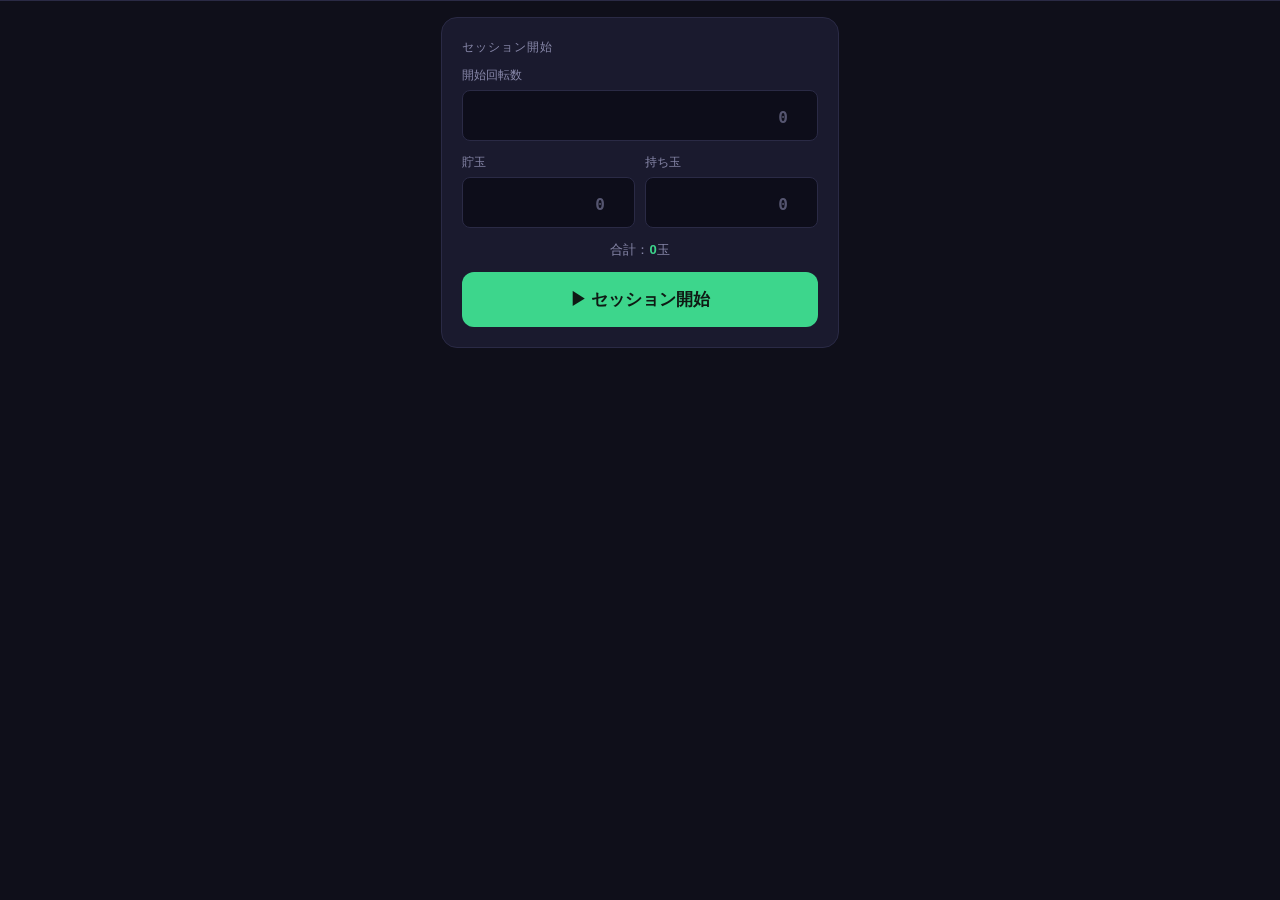
==== index.html @ 14987cd4 "Add files via upload" ====
<!DOCTYPE html>
<html lang="ja">
<head>
  <meta charset="UTF-8">
  <meta name="viewport" content="width=device-width, initial-scale=1.0, viewport-fit=cover">
  <meta name="theme-color" content="#1a1a2e">
  <meta name="apple-mobile-web-app-capable" content="yes">
  <meta name="apple-mobile-web-app-status-bar-style" content="black-translucent">
  <meta name="apple-mobile-web-app-title" content="回転率">
  <link rel="apple-touch-icon" href="icon-192.png">
  <link rel="manifest" href="./manifest.json">
  <title>パチンコ回転率チェッカー</title>
  <link rel="stylesheet" href="./style.css">
</head>
<body>

<div id="tab-bar"></div>

<div id="app">

  <!-- セッション開始前 -->
  <div id="start-form">
    <div class="card">
      <div class="section-title">セッション開始</div>
      <div class="input-group" style="margin-bottom:12px">
        <label for="start-rot">開始回転数</label>
        <input type="number" id="start-rot" inputmode="numeric" pattern="[0-9]*" placeholder="0" min="0">
      </div>
      <div class="input-row">
        <div class="input-group">
          <label for="start-chodama">貯玉</label>
          <input type="number" id="start-chodama" inputmode="numeric" pattern="[0-9]*" placeholder="0" min="0">
        </div>
        <div class="input-group">
          <label for="start-mochidama">持ち玉</label>
          <input type="number" id="start-mochidama" inputmode="numeric" pattern="[0-9]*" placeholder="0" min="0">
        </div>
      </div>
      <div style="font-size:13px;color:var(--text-secondary);text-align:center;margin-bottom:12px">
        合計：<span id="start-total" style="color:var(--accent-green);font-weight:700">0</span>玉
      </div>
      <div id="start-error" class="error-msg"></div>
      <button class="btn btn-start" id="btn-start">▶ セッション開始</button>
    </div>
  </div>

  <!-- セッション中 -->
  <div id="session-view">

    <div class="card" id="rate-display">
      <div class="rate-label">累計回転率</div>
      <div>
        <span class="rate-value no-data" id="rate-value">データなし</span>
        <span class="rate-unit" id="rate-unit"></span>
      </div>
    </div>

    <div id="hit-banner"></div>

    <div class="stats-grid">
      <div class="stat-item">
        <div class="stat-label">自分の累計回転数</div>
        <div class="stat-value" id="stat-rot">0</div>
      </div>
      <div class="stat-item">
        <div class="stat-label">現在持ち玉</div>
        <div class="stat-value" id="stat-balls">0</div>
      </div>
      <div class="stat-item">
        <div class="stat-label">現在回転数</div>
        <div class="stat-value" id="stat-cur-rot">0</div>
      </div>
      <div class="stat-item">
        <div class="stat-label">開始回転数</div>
        <div class="stat-value" id="stat-start-rot">0</div>
      </div>
      <div class="stat-item" style="grid-column: 1 / -1">
        <div class="stat-label">回転時速（回転/h）</div>
        <div class="stat-value" id="stat-speed">---</div>
      </div>
    </div>

    <!-- 当たり情報サマリー -->
    <div id="hit-summary" style="display:none" class="card">
      <div style="text-align:center;margin-bottom:8px">
        <div style="font-size:12px;color:var(--text-secondary);margin-bottom:4px">平均1R出玉</div>
        <div style="font-size:48px;font-weight:700;font-family:var(--font-mono);color:var(--accent-yellow)" id="summary-1r">---</div>
        <div style="font-size:13px;color:var(--text-secondary)">玉/R</div>
      </div>
      <button id="hit-detail-toggle" style="background:none;border:none;color:var(--text-secondary);font-size:13px;width:100%;cursor:pointer;padding:4px 0">
        詳細 ▼
      </button>
      <div id="hit-detail" style="display:none;margin-top:8px">
        <div class="modal-row"><span class="label">合計獲得出玉</span><span class="value" id="summary-gained">---</span></div>
        <div class="modal-row"><span class="label">合計獲得R数</span><span class="value" id="summary-r">---</span></div>
        <div class="modal-row"><span class="label">当たり回数</span><span class="value" id="summary-count">---</span></div>
      </div>
    </div>

    <button class="btn" id="btn-cash"
            style="background:#1e3a2a;border:1px solid var(--accent-green);color:var(--accent-green);margin-bottom:10px">
      💰 現金投資（<span id="cash-total-label">0</span>円）
    </button>

    <button class="btn" id="btn-trial"
            style="background:#2a2a45;border:1px solid var(--border);color:var(--text-secondary);margin-bottom:10px">
      📊 仮計算（累計に影響なし）
    </button>

    <button class="btn btn-hit" id="btn-hit">🎯 当たり記録</button>
    <button class="btn" id="btn-kohit"
            style="background:linear-gradient(135deg,#2f7bf7,#2fc5f7);color:#fff;margin-bottom:10px">
      ✨ 小当たり記録
    </button>
    <button class="btn btn-sm" id="btn-hit-undo" disabled
            style="background:transparent;border:1px solid var(--border);color:var(--text-secondary);margin-bottom:10px">
      ↩ 当たり記録を取り消し
    </button>

    <button class="btn btn-end" id="btn-end">セッション終了</button>

    <div id="history-section">
      <button class="btn btn-sm" id="btn-restore-deleted" style="display:none;background:transparent;border:1px solid var(--accent-green);color:var(--accent-green);margin-bottom:8px">
        ↩ 削除した履歴を元に戻す
      </button>
      <button id="history-toggle">履歴 ▼</button>
      <div id="history-list"></div>
    </div>

  </div>
</div>

<!-- 当たり記録モーダル -->
<div class="modal-overlay" id="hit-modal">
  <div class="modal-sheet">
    <div class="modal-title">🎯 当たり記録</div>
    <p style="font-size:13px;color:var(--text-secondary);margin-bottom:14px;text-align:center">
      当たった時点の数値を入力してください
    </p>
    <div class="modal-input-row">
      <label for="hit-rot-input">現在回転数</label>
      <input type="number" id="hit-rot-input" inputmode="numeric" pattern="[0-9]*" placeholder="0" min="0">
    </div>
    <div class="modal-input-row">
      <label for="hit-balls-input">現在持ち玉</label>
      <input type="number" id="hit-balls-input" inputmode="numeric" pattern="[0-9]*" placeholder="0" min="0">
    </div>
    <div id="hit-modal-error" class="error-msg"></div>
    <button class="btn btn-hit" id="hit-modal-confirm" style="margin-bottom:10px">記録する</button>
    <button class="btn btn-sm" id="hit-modal-cancel"
            style="background:transparent;border:1px solid var(--border);color:var(--text-secondary)">
      キャンセル
    </button>
  </div>
</div>

<!-- 現金投資モーダル -->
<div class="modal-overlay" id="cash-modal">
  <div class="modal-sheet">
    <div class="modal-title">💰 現金投資</div>
    <p style="font-size:13px;color:var(--text-secondary);margin-bottom:14px;text-align:center">
      500円 = 125玉
    </p>
    <div style="text-align:center;margin-bottom:16px">
      <div style="font-size:13px;color:var(--text-secondary)">合計投資額</div>
      <div style="font-size:40px;font-weight:700;font-family:var(--font-mono);color:var(--accent-green)" id="cash-amount">0円</div>
    </div>
    <div style="display:flex;gap:10px;margin-bottom:16px">
      <button class="btn" id="cash-minus" style="background:var(--accent-red);color:#fff;flex:1">− 500円</button>
      <button class="btn" id="cash-plus" style="background:var(--accent-green);color:#0f1a14;flex:1">＋ 500円</button>
    </div>
    <div class="modal-input-row">
      <label for="cash-zandama-input">端数の残り玉数（任意）</label>
      <input type="number" id="cash-zandama-input" inputmode="numeric" pattern="[0-9]*" placeholder="0" min="0">
    </div>
    <button class="btn btn-sm" id="cash-close"
            style="background:transparent;border:1px solid var(--border);color:var(--text-secondary)">
      閉じる
    </button>
  </div>
</div>

<!-- 小当たり記録モーダル -->
<div class="modal-overlay" id="kohit-modal">
  <div class="modal-sheet">
    <div class="modal-title">✨ 小当たり記録</div>
    <p style="font-size:13px;color:var(--text-secondary);margin-bottom:14px;text-align:center">
      小当たり後の現在の数値を入力してください
    </p>
    <div class="modal-input-row">
      <label for="kohit-rot-input">現在回転数</label>
      <input type="number" id="kohit-rot-input" inputmode="numeric" pattern="[0-9]*" placeholder="0" min="0">
    </div>
    <div class="modal-input-row">
      <label for="kohit-balls-input">現在持ち玉</label>
      <input type="number" id="kohit-balls-input" inputmode="numeric" pattern="[0-9]*" placeholder="0" min="0">
    </div>
    <div class="modal-input-row">
      <label for="kohit-payout-input">小当たり出玉</label>
      <input type="number" id="kohit-payout-input" inputmode="numeric" pattern="[0-9]*" value="280" min="0">
    </div>
    <div class="modal-input-row">
      <label for="kohit-r-input">獲得R数</label>
      <input type="number" id="kohit-r-input" inputmode="numeric" pattern="[0-9]*" value="2" min="0">
    </div>
    <div id="kohit-modal-error" class="error-msg"></div>
    <button class="btn" id="kohit-modal-confirm" style="background:linear-gradient(135deg,#2f7bf7,#2fc5f7);color:#fff;margin-bottom:10px">記録する</button>
    <button class="btn btn-sm" id="kohit-modal-cancel"
            style="background:transparent;border:1px solid var(--border);color:var(--text-secondary)">
      キャンセル
    </button>
  </div>
</div>

<!-- 出玉確定モーダル -->
<div class="modal-overlay" id="payout-modal">
  <div class="modal-sheet">
    <div class="modal-title">🔚 出玉確定</div>
    <!-- 区間結果表示 -->
    <div style="background:#1a1a2e;border-radius:8px;padding:12px;margin-bottom:14px">
      <div style="font-size:12px;color:var(--text-secondary);margin-bottom:8px">この区間の結果</div>
      <div class="modal-row"><span class="label">区間回転数</span><span class="value" id="payout-sec-rot">---</span></div>
      <div class="modal-row"><span class="label">使用玉</span><span class="value" id="payout-sec-used">---</span></div>
      <div class="modal-row"><span class="label">区間回転率</span><span class="value" style="color:var(--accent)" id="payout-sec-rate">---</span></div>
    </div>

    <div class="modal-input-row">
      <label for="payout-balls-input">出玉確定時の持ち玉</label>
      <input type="number" id="payout-balls-input" inputmode="numeric" pattern="[0-9]*" placeholder="0" min="0">
    </div>
    <div class="modal-input-row">
      <label for="payout-endrot-input">時短終了後の回転数（必須）</label>
      <input type="number" id="payout-endrot-input" inputmode="numeric" pattern="[0-9]*" placeholder="0" min="0">
    </div>
    <div class="modal-input-row">
      <label for="payout-r-input">獲得R数（任意）</label>
      <input type="number" id="payout-r-input" inputmode="numeric" pattern="[0-9]*" placeholder="空欄OK" min="0">
    </div>
    <div id="payout-error" class="error-msg"></div>
    <button class="btn btn-payout" id="payout-confirm" style="margin-bottom:10px">確定</button>
    <button class="btn btn-sm" id="payout-cancel"
            style="background:transparent;border:1px solid var(--accent-red);color:var(--accent-red)">
      ↩ 当たり記録を取り消す（入力をやめる）
    </button>
  </div>
</div>

<!-- 仮計算モーダル -->
<div class="modal-overlay" id="trial-modal">
  <div class="modal-sheet">
    <div class="modal-title">📊 仮計算</div>
    <p style="font-size:13px;color:var(--text-secondary);margin-bottom:14px;text-align:center">
      現在の数値を入力して確認。累計には影響しません。
    </p>
    <div class="modal-input-row">
      <label for="trial-rot">現在回転数</label>
      <input type="number" id="trial-rot" inputmode="numeric" pattern="[0-9]*" placeholder="0" min="0">
    </div>
    <div class="modal-input-row">
      <label for="trial-balls">現在持ち玉</label>
      <input type="number" id="trial-balls" inputmode="numeric" pattern="[0-9]*" placeholder="0" min="0">
    </div>
    <div id="trial-error" class="error-msg"></div>
    <button class="btn btn-primary" id="trial-calc" style="margin-bottom:10px">計算する</button>
    <div id="trial-result" style="display:none;margin-bottom:12px">
      <div class="divider"></div>
      <div class="modal-row"><span class="label">区間回転数</span><span class="value" id="trial-sec-rot">---</span></div>
      <div class="modal-row"><span class="label">区間使用玉</span><span class="value" id="trial-sec-used">---</span></div>
      <div class="modal-row" id="trial-rate-row"><span class="label">区間回転率</span><span class="value" style="color:var(--accent)" id="trial-rate">---</span></div>
      <div class="modal-row"><span class="label">累計回転率（仮）</span><span class="value" style="color:var(--accent-green)" id="trial-total-rate">---</span></div>
    </div>
    <button class="btn btn-sm" id="trial-close"
            style="background:transparent;border:1px solid var(--border);color:var(--text-secondary)">
      閉じる
    </button>
  </div>
</div>

<!-- セッション終了確認モーダル -->
<div class="modal-overlay" id="end-confirm-modal">
  <div class="modal-sheet">
    <div class="modal-title">セッションを終了しますか？</div>
    <p style="font-size:14px;color:var(--text-secondary);text-align:center;margin-bottom:20px">
      終了すると結果が表示されます。
    </p>
    <button class="btn btn-end" id="end-confirm-yes" style="margin-bottom:10px">終了して結果を見る</button>
    <button class="btn btn-sm" id="end-confirm-no"
            style="background:transparent;border:1px solid var(--border);color:var(--text-secondary)">
      キャンセル
    </button>
  </div>
</div>

<!-- セッション終了モーダル -->
<div class="modal-overlay" id="end-modal">
  <div class="modal-sheet">
    <div class="modal-title">セッション結果</div>
    <div class="modal-row"><span class="label">最終差玉</span><span class="value" id="end-diff">---</span></div>
    <div class="modal-row"><span class="label">累計回転数</span><span class="value" id="end-rot">---</span></div>
    <div class="modal-row"><span class="label">累計使用玉</span><span class="value" id="end-used">---</span></div>
    <div class="modal-row"><span class="label">累計回転率</span><span class="value" id="end-rate">---</span></div>
    <div class="modal-row"><span class="label">回転時速</span><span class="value" id="end-speed">---</span></div>
    <div class="modal-row" id="end-avg1r-row" style="display:none">
      <span class="label">平均1R出玉</span><span class="value" id="end-avg1r">---</span>
    </div>
    <div class="divider"></div>
    <div id="end-history-label" style="font-size:13px;color:var(--text-secondary);margin-bottom:8px">当たり履歴</div>
    <div id="end-history"></div>
    <div style="margin-top:20px">
      <button class="btn btn-end" id="end-confirm" style="margin-bottom:10px">OK（リセット）</button>
      <button class="btn btn-sm" id="end-cancel"
              style="background:transparent;border:1px solid var(--border);color:var(--text-secondary)">戻る</button>
    </div>
  </div>
</div>

<!-- 履歴編集モーダル -->
<div class="modal-overlay" id="edit-modal">
  <div class="modal-sheet">
    <div class="modal-title">✏️ 履歴を編集</div>
    <div class="modal-input-row">
      <label for="edit-hit-rot">当たり時の回転数</label>
      <input type="number" id="edit-hit-rot" inputmode="numeric" pattern="[0-9]*" min="0">
    </div>
    <div class="modal-input-row">
      <label for="edit-hit-balls">当たり時の持ち玉</label>
      <input type="number" id="edit-hit-balls" inputmode="numeric" pattern="[0-9]*" min="0">
    </div>
    <div class="modal-input-row">
      <label for="edit-payout-balls">出玉確定時の持ち玉</label>
      <input type="number" id="edit-payout-balls" inputmode="numeric" pattern="[0-9]*" min="0">
    </div>
    <div class="modal-input-row">
      <label for="edit-endrot">時短終了後の回転数</label>
      <input type="number" id="edit-endrot" inputmode="numeric" pattern="[0-9]*" min="0">
    </div>
    <div class="modal-input-row">
      <label for="edit-r">獲得R数（任意）</label>
      <input type="number" id="edit-r" inputmode="numeric" pattern="[0-9]*" placeholder="空欄OK" min="0">
    </div>
    <div id="edit-error" class="error-msg"></div>
    <button class="btn btn-primary" id="edit-confirm" style="margin-bottom:10px">保存する</button>
    <button class="btn btn-sm" id="edit-cancel"
            style="background:transparent;border:1px solid var(--border);color:var(--text-secondary)">キャンセル</button>
  </div>
</div>

<!-- 履歴削除確認モーダル -->
<div class="modal-overlay" id="del-modal">
  <div class="modal-sheet">
    <div class="modal-title">履歴を削除しますか？</div>
    <p style="font-size:14px;color:var(--text-secondary);text-align:center;margin-bottom:20px" id="del-modal-desc"></p>
    <button class="btn btn-end" id="del-confirm" style="margin-bottom:10px">削除する</button>
    <button class="btn btn-sm" id="del-cancel"
            style="background:transparent;border:1px solid var(--border);color:var(--text-secondary)">キャンセル</button>
  </div>
</div>

<script src="./app.js"></script>
</body>
</html>
---- style.css ----
/* ===== リセット & ベース ===== */
*, *::before, *::after {
  box-sizing: border-box;
  margin: 0;
  padding: 0;
  -webkit-tap-highlight-color: transparent;
}

:root {
  --bg-primary:    #0f0f1a;
  --bg-card:       #1a1a2e;
  --bg-input:      #0d0d1a;
  --bg-tab:        #12122a;
  --bg-tab-active: #1a1a2e;
  --accent:        #4f8ef7;
  --accent-green:  #3dd68c;
  --accent-red:    #f7604f;
  --accent-yellow: #f7c04f;
  --text-primary:  #f0f0f5;
  --text-secondary:#8888aa;
  --text-muted:    #555570;
  --border:        #2a2a45;
  --radius-sm:     8px;
  --radius-md:     12px;
  --radius-lg:     16px;
  --font-mono:     'SF Mono', 'Menlo', monospace;
}

html, body {
  height: 100%;
  width: 100%;
  overflow-x: hidden;
}

body {
  background-color: var(--bg-primary);
  color: var(--text-primary);
  font-family: -apple-system, BlinkMacSystemFont, 'Helvetica Neue', sans-serif;
  font-size: 16px;
  line-height: 1.5;
  /* iPhoneのSafari下部バー対応 */
  padding-bottom: calc(env(safe-area-inset-bottom) + 16px);
}

/* ===== タブバー ===== */
#tab-bar {
  display: flex;
  background: var(--bg-tab);
  border-bottom: 1px solid var(--border);
  position: sticky;
  top: 0;
  z-index: 100;
  overflow-x: auto;
  -webkit-overflow-scrolling: touch;
  scrollbar-width: none;
  padding-top: env(safe-area-inset-top);
}
#tab-bar::-webkit-scrollbar { display: none; }

.tab-btn {
  flex: 1;
  min-width: 80px;
  padding: 12px 8px;
  background: none;
  border: none;
  color: var(--text-secondary);
  font-size: 14px;
  font-weight: 600;
  cursor: pointer;
  border-bottom: 2px solid transparent;
  transition: color 0.2s, border-color 0.2s;
  white-space: nowrap;
}
.tab-btn.active {
  color: var(--accent);
  border-bottom-color: var(--accent);
  background: var(--bg-tab-active);
}

/* ===== メインコンテナ ===== */
#app {
  max-width: 430px;
  margin: 0 auto;
  padding: 16px 16px 8px;
}

/* ===== カード ===== */
.card {
  background: var(--bg-card);
  border: 1px solid var(--border);
  border-radius: var(--radius-lg);
  padding: 20px;
  margin-bottom: 12px;
}

/* ===== 回転率表示（最重要） ===== */
#rate-display {
  text-align: center;
  padding: 24px 20px;
}
.rate-label {
  font-size: 13px;
  color: var(--text-secondary);
  letter-spacing: 0.05em;
  margin-bottom: 4px;
}
.rate-value {
  font-size: 72px;
  font-weight: 700;
  font-family: var(--font-mono);
  color: var(--accent);
  line-height: 1;
  letter-spacing: -2px;
}
.rate-value.no-data {
  font-size: 40px;
  color: var(--text-muted);
}
.rate-unit {
  font-size: 20px;
  color: var(--text-secondary);
  margin-left: 4px;
}

/* ===== 統計グリッド ===== */
.stats-grid {
  display: grid;
  grid-template-columns: 1fr 1fr;
  gap: 10px;
  margin-bottom: 12px;
}
.stat-item {
  background: var(--bg-card);
  border: 1px solid var(--border);
  border-radius: var(--radius-md);
  padding: 14px 16px;
  text-align: center;
}
.stat-label {
  font-size: 11px;
  color: var(--text-secondary);
  margin-bottom: 4px;
  letter-spacing: 0.03em;
}
.stat-value {
  font-size: 28px;
  font-weight: 700;
  font-family: var(--font-mono);
  color: var(--text-primary);
  line-height: 1;
}
.stat-value.highlight { color: var(--accent-green); }

/* 当たり中バナー */
#hit-banner {
  background: linear-gradient(135deg, #7b2ff7, #f72f7b);
  border-radius: var(--radius-md);
  padding: 12px 16px;
  text-align: center;
  font-size: 15px;
  font-weight: 700;
  margin-bottom: 12px;
  display: none;
}
#hit-banner.visible { display: block; }

/* ===== 入力セクション ===== */
.section-title {
  font-size: 12px;
  color: var(--text-secondary);
  text-transform: uppercase;
  letter-spacing: 0.08em;
  margin-bottom: 10px;
}

.input-row {
  display: grid;
  grid-template-columns: 1fr 1fr;
  gap: 10px;
  margin-bottom: 12px;
}
.input-group {
  display: flex;
  flex-direction: column;
  gap: 6px;
}
.input-group label {
  font-size: 12px;
  color: var(--text-secondary);
}
.input-group input {
  background: var(--bg-input);
  border: 1px solid var(--border);
  border-radius: var(--radius-sm);
  color: var(--text-primary);
  font-size: 22px;
  font-family: var(--font-mono);
  font-weight: 600;
  padding: 12px 14px;
  width: 100%;
  text-align: right;
  outline: none;
  -webkit-appearance: none;
  appearance: none;
}
.input-group input:focus {
  border-color: var(--accent);
}
.input-group input::placeholder {
  color: var(--text-muted);
  font-size: 16px;
}

/* ===== ボタン ===== */
.btn {
  display: block;
  width: 100%;
  padding: 16px;
  border: none;
  border-radius: var(--radius-md);
  font-size: 17px;
  font-weight: 700;
  cursor: pointer;
  transition: opacity 0.15s, transform 0.1s;
  min-height: 54px;
  -webkit-appearance: none;
}
.btn:active { transform: scale(0.97); opacity: 0.85; }
.btn:disabled {
  opacity: 0.3;
  cursor: not-allowed;
  transform: none;
}

.btn-primary {
  background: var(--accent);
  color: #fff;
  margin-bottom: 10px;
}
.btn-start {
  background: var(--accent-green);
  color: #0f1a14;
  margin-bottom: 0;
}
.btn-hit {
  background: linear-gradient(135deg, #7b2ff7, #f72f7b);
  color: #fff;
  margin-bottom: 10px;
}
.btn-payout {
  background: var(--accent-yellow);
  color: #1a1500;
  margin-bottom: 10px;
}
.btn-end {
  background: transparent;
  color: var(--accent-red);
  border: 1px solid var(--accent-red);
  margin-bottom: 10px;
}
.btn-sm {
  font-size: 14px;
  padding: 12px;
  min-height: 44px;
}

/* ===== エラーメッセージ ===== */
.error-msg {
  color: var(--accent-red);
  font-size: 13px;
  padding: 8px 12px;
  background: rgba(247, 96, 79, 0.1);
  border-radius: var(--radius-sm);
  margin-bottom: 10px;
  display: none;
}
.error-msg.visible { display: block; }

/* ===== 履歴 ===== */
#history-section { margin-bottom: 12px; }

#history-toggle {
  background: none;
  border: 1px solid var(--border);
  border-radius: var(--radius-sm);
  color: var(--text-secondary);
  font-size: 14px;
  font-weight: 600;
  padding: 10px 16px;
  width: 100%;
  cursor: pointer;
  text-align: left;
  min-height: 44px;
}

#history-list {
  display: none;
  margin-top: 8px;
  background: var(--bg-card);
  border: 1px solid var(--border);
  border-radius: var(--radius-md);
  overflow: hidden;
}
#history-list.open { display: block; }

.history-item {
  padding: 12px 16px;
  border-bottom: 1px solid var(--border);
  font-size: 14px;
  font-family: var(--font-mono);
}
.history-item:last-child { border-bottom: none; }
.history-item .h-rot { color: var(--text-secondary); font-size: 12px; }
.history-item .h-balls { color: var(--accent-green); font-weight: 700; }
.history-item .h-1r { color: var(--accent-yellow); font-size: 12px; }

/* ===== セッション開始フォーム ===== */
#start-form { display: block; }
#session-view { display: none; }

/* ===== モーダル（セッション終了・出玉確定） ===== */
.modal-overlay {
  position: fixed;
  inset: 0;
  background: rgba(0,0,0,0.8);
  z-index: 200;
  display: none;
  align-items: flex-end;
  justify-content: center;
}
.modal-overlay.open {
  display: flex;
}
.modal-sheet {
  background: var(--bg-card);
  border-radius: var(--radius-lg) var(--radius-lg) 0 0;
  padding: 24px 20px calc(env(safe-area-inset-bottom) + 24px);
  width: 100%;
  max-width: 430px;
  max-height: 90vh;
  overflow-y: auto;
}
.modal-title {
  font-size: 18px;
  font-weight: 700;
  margin-bottom: 16px;
  text-align: center;
}
.modal-row {
  display: flex;
  justify-content: space-between;
  align-items: center;
  padding: 8px 0;
  border-bottom: 1px solid var(--border);
  font-size: 15px;
}
.modal-row:last-of-type { border-bottom: none; }
.modal-row .label { color: var(--text-secondary); }
.modal-row .value { font-family: var(--font-mono); font-weight: 700; font-size: 18px; }
.modal-row .value.green { color: var(--accent-green); }
.modal-row .value.red { color: var(--accent-red); }

.modal-input-row {
  margin: 12px 0;
}
.modal-input-row label {
  font-size: 15px;
  font-weight: 600;
  color: #e8e8f5;
  display: block;
  margin-bottom: 8px;
}
.modal-input-row input {
  background: var(--bg-input);
  border: 1px solid var(--border);
  border-radius: var(--radius-sm);
  color: var(--text-primary);
  font-size: 22px;
  font-family: var(--font-mono);
  font-weight: 600;
  padding: 12px 14px;
  width: 100%;
  text-align: right;
  outline: none;
  -webkit-appearance: none;
}
.modal-input-row input:focus { border-color: var(--accent); }

.modal-history-item {
  padding: 8px 0;
  border-bottom: 1px solid var(--border);
  font-size: 14px;
  font-family: var(--font-mono);
}
.modal-history-item:last-child { border-bottom: none; }

.divider {
  height: 1px;
  background: var(--border);
  margin: 16px 0;
}
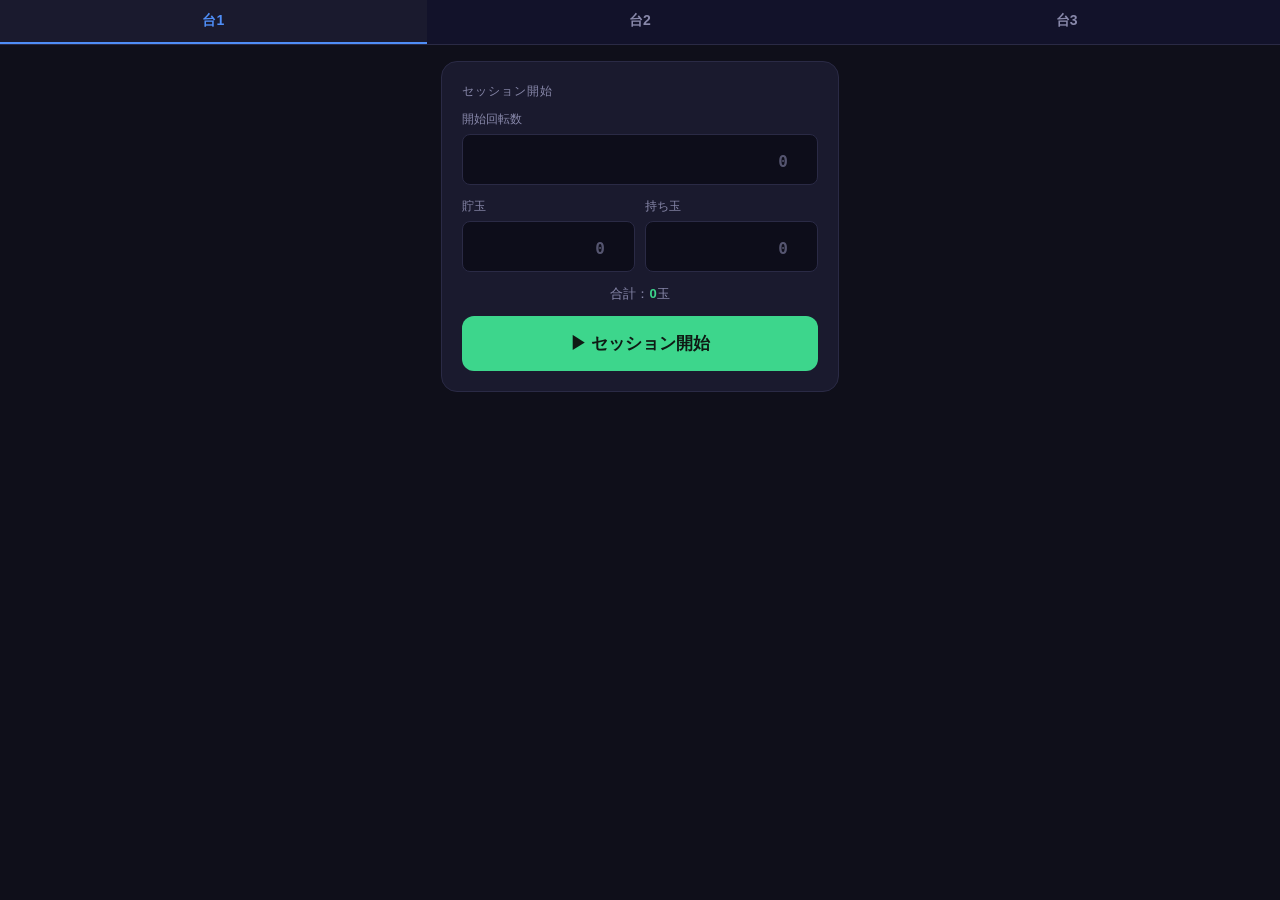
==== commit 2922a5ab: "Add files via upload" ====
--- a/index.html
+++ b/index.html
@@ -141,9 +141,18 @@
       <label for="hit-rot-input">現在回転数</label>
       <input type="number" id="hit-rot-input" inputmode="numeric" pattern="[0-9]*" placeholder="0" min="0">
     </div>
-    <div class="modal-input-row">
-      <label for="hit-balls-input">現在持ち玉</label>
-      <input type="number" id="hit-balls-input" inputmode="numeric" pattern="[0-9]*" placeholder="0" min="0">
+    <div class="input-row" style="margin-bottom:4px">
+      <div class="input-group">
+        <label for="hit-cho-input" style="font-size:15px;font-weight:600;color:#e8e8f5;display:block;margin-bottom:8px">貯玉</label>
+        <input type="number" id="hit-cho-input" inputmode="numeric" pattern="[0-9]*" placeholder="0" min="0">
+      </div>
+      <div class="input-group">
+        <label for="hit-mochi-input" style="font-size:15px;font-weight:600;color:#e8e8f5;display:block;margin-bottom:8px">持ち玉</label>
+        <input type="number" id="hit-mochi-input" inputmode="numeric" pattern="[0-9]*" placeholder="0" min="0">
+      </div>
+    </div>
+    <div style="font-size:13px;color:var(--text-secondary);text-align:center;margin-bottom:12px">
+      合計：<span id="hit-total" style="color:var(--accent-green);font-weight:700">0</span>玉
     </div>
     <div id="hit-modal-error" class="error-msg"></div>
     <button class="btn btn-hit" id="hit-modal-confirm" style="margin-bottom:10px">記録する</button>
@@ -191,9 +200,18 @@
       <label for="kohit-rot-input">現在回転数</label>
       <input type="number" id="kohit-rot-input" inputmode="numeric" pattern="[0-9]*" placeholder="0" min="0">
     </div>
-    <div class="modal-input-row">
-      <label for="kohit-balls-input">現在持ち玉</label>
-      <input type="number" id="kohit-balls-input" inputmode="numeric" pattern="[0-9]*" placeholder="0" min="0">
+    <div class="input-row" style="margin-bottom:4px">
+      <div class="input-group">
+        <label for="kohit-cho-input" style="font-size:14px;font-weight:600;color:#e8e8f5;display:block;margin-bottom:8px">貯玉</label>
+        <input type="number" id="kohit-cho-input" inputmode="numeric" pattern="[0-9]*" placeholder="0" min="0">
+      </div>
+      <div class="input-group">
+        <label for="kohit-mochi-input" style="font-size:14px;font-weight:600;color:#e8e8f5;display:block;margin-bottom:8px">持ち玉</label>
+        <input type="number" id="kohit-mochi-input" inputmode="numeric" pattern="[0-9]*" placeholder="0" min="0">
+      </div>
+    </div>
+    <div style="font-size:13px;color:var(--text-secondary);text-align:center;margin-bottom:12px">
+      合計：<span id="kohit-total" style="color:var(--accent-green);font-weight:700">0</span>玉
     </div>
     <div class="modal-input-row">
       <label for="kohit-payout-input">小当たり出玉</label>
@@ -224,9 +242,19 @@
       <div class="modal-row"><span class="label">区間回転率</span><span class="value" style="color:var(--accent)" id="payout-sec-rate">---</span></div>
     </div>
 
-    <div class="modal-input-row">
-      <label for="payout-balls-input">出玉確定時の持ち玉</label>
-      <input type="number" id="payout-balls-input" inputmode="numeric" pattern="[0-9]*" placeholder="0" min="0">
+    <div style="font-size:15px;font-weight:600;color:#e8e8f5;margin-bottom:8px">出玉確定時の玉数</div>
+    <div class="input-row" style="margin-bottom:4px">
+      <div class="input-group">
+        <label for="payout-cho-input" style="font-size:14px;font-weight:600;color:#e8e8f5;display:block;margin-bottom:8px">貯玉</label>
+        <input type="number" id="payout-cho-input" inputmode="numeric" pattern="[0-9]*" placeholder="0" min="0">
+      </div>
+      <div class="input-group">
+        <label for="payout-mochi-input" style="font-size:14px;font-weight:600;color:#e8e8f5;display:block;margin-bottom:8px">持ち玉</label>
+        <input type="number" id="payout-mochi-input" inputmode="numeric" pattern="[0-9]*" placeholder="0" min="0">
+      </div>
+    </div>
+    <div style="font-size:13px;color:var(--text-secondary);text-align:center;margin-bottom:12px">
+      合計：<span id="payout-total" style="color:var(--accent-green);font-weight:700">0</span>玉
     </div>
     <div class="modal-input-row">
       <label for="payout-endrot-input">時短終了後の回転数（必須）</label>
@@ -256,9 +284,18 @@
       <label for="trial-rot">現在回転数</label>
       <input type="number" id="trial-rot" inputmode="numeric" pattern="[0-9]*" placeholder="0" min="0">
     </div>
-    <div class="modal-input-row">
-      <label for="trial-balls">現在持ち玉</label>
-      <input type="number" id="trial-balls" inputmode="numeric" pattern="[0-9]*" placeholder="0" min="0">
+    <div class="input-row" style="margin-bottom:4px">
+      <div class="input-group">
+        <label for="trial-cho" style="font-size:14px;font-weight:600;color:#e8e8f5;display:block;margin-bottom:8px">貯玉</label>
+        <input type="number" id="trial-cho" inputmode="numeric" pattern="[0-9]*" placeholder="0" min="0">
+      </div>
+      <div class="input-group">
+        <label for="trial-mochi" style="font-size:14px;font-weight:600;color:#e8e8f5;display:block;margin-bottom:8px">持ち玉</label>
+        <input type="number" id="trial-mochi" inputmode="numeric" pattern="[0-9]*" placeholder="0" min="0">
+      </div>
+    </div>
+    <div style="font-size:13px;color:var(--text-secondary);text-align:center;margin-bottom:12px">
+      合計：<span id="trial-total" style="color:var(--accent-green);font-weight:700">0</span>玉
     </div>
     <div id="trial-error" class="error-msg"></div>
     <button class="btn btn-primary" id="trial-calc" style="margin-bottom:10px">計算する</button>
@@ -279,10 +316,23 @@
 <!-- セッション終了確認モーダル -->
 <div class="modal-overlay" id="end-confirm-modal">
   <div class="modal-sheet">
-    <div class="modal-title">セッションを終了しますか？</div>
-    <p style="font-size:14px;color:var(--text-secondary);text-align:center;margin-bottom:20px">
-      終了すると結果が表示されます。
+    <div class="modal-title">セッション終了</div>
+    <p style="font-size:13px;color:var(--text-secondary);text-align:center;margin-bottom:14px">
+      終了時の玉数を入力（空欄なら現在の持ち玉を使用）
     </p>
+    <div class="input-row" style="margin-bottom:4px">
+      <div class="input-group">
+        <label for="end-cho-input" style="font-size:14px;font-weight:600;color:#e8e8f5;display:block;margin-bottom:8px">貯玉</label>
+        <input type="number" id="end-cho-input" inputmode="numeric" pattern="[0-9]*" placeholder="0" min="0">
+      </div>
+      <div class="input-group">
+        <label for="end-mochi-input" style="font-size:14px;font-weight:600;color:#e8e8f5;display:block;margin-bottom:8px">持ち玉</label>
+        <input type="number" id="end-mochi-input" inputmode="numeric" pattern="[0-9]*" placeholder="0" min="0">
+      </div>
+    </div>
+    <div style="font-size:13px;color:var(--text-secondary);text-align:center;margin-bottom:16px">
+      合計：<span id="end-total" style="color:var(--accent-green);font-weight:700">0</span>玉
+    </div>
     <button class="btn btn-end" id="end-confirm-yes" style="margin-bottom:10px">終了して結果を見る</button>
     <button class="btn btn-sm" id="end-confirm-no"
             style="background:transparent;border:1px solid var(--border);color:var(--text-secondary)">
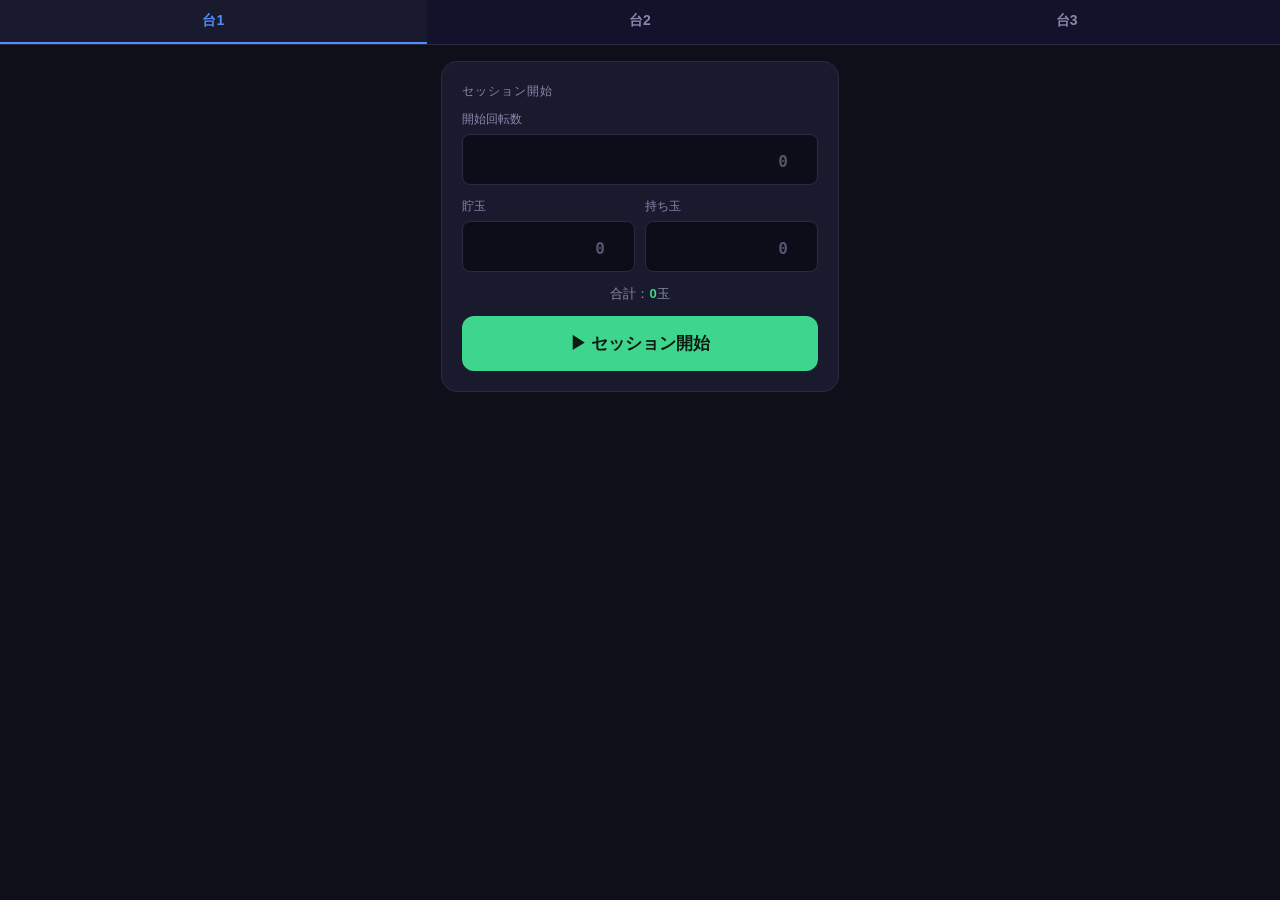
==== commit 4d7fa987: "Add files via upload" ====
--- a/index.html
+++ b/index.html
@@ -70,11 +70,15 @@
         <div class="stat-label">現在回転数</div>
         <div class="stat-value" id="stat-cur-rot">0</div>
       </div>
+      <div class="stat-item" id="start-edit-tap" style="cursor:pointer">
+        <div class="stat-label">開始回転数 ✎</div>
+        <div class="stat-value" id="stat-start-rot">0</div>
+      </div>
       <div class="stat-item">
-        <div class="stat-label">開始回転数</div>
-        <div class="stat-value" id="stat-start-rot">0</div>
-      </div>
-      <div class="stat-item" style="grid-column: 1 / -1">
+        <div class="stat-label">現在差玉</div>
+        <div class="stat-value" id="stat-diff">0</div>
+      </div>
+      <div class="stat-item">
         <div class="stat-label">回転時速（回転/h）</div>
         <div class="stat-value" id="stat-speed">---</div>
       </div>
@@ -119,6 +123,24 @@
 
     <button class="btn btn-end" id="btn-end">セッション終了</button>
 
+    <div class="card" id="saved-card">
+      <div class="section-title">台の記録</div>
+      <div class="input-row">
+        <div class="input-group">
+          <label for="sv-no">台番号</label>
+          <input type="number" id="sv-no" inputmode="numeric" pattern="[0-9]*" placeholder="1108" min="0">
+        </div>
+        <div class="input-group">
+          <label for="sv-memo">メモ（任意）</label>
+          <input type="text" id="sv-memo" placeholder="釘・機種など">
+        </div>
+      </div>
+      <button class="btn btn-primary" id="btn-save-machine" style="margin-bottom:10px">💾 この台を保存</button>
+      <div id="sv-msg" style="display:none;font-size:13px;color:var(--accent-green);text-align:center;margin-bottom:10px"></div>
+      <button id="saved-toggle" style="width:100%;background:none;border:none;border-top:1px solid var(--border);color:var(--text-secondary);font-size:13px;padding:10px 0;cursor:pointer">保存した台 ▼（0件）</button>
+      <div id="saved-list" style="display:none"></div>
+    </div>
+
     <div id="history-section">
       <button class="btn btn-sm" id="btn-restore-deleted" style="display:none;background:transparent;border:1px solid var(--accent-green);color:var(--accent-green);margin-bottom:8px">
         ↩ 削除した履歴を元に戻す
@@ -143,7 +165,7 @@
     </div>
     <div class="input-row" style="margin-bottom:4px">
       <div class="input-group">
-        <label for="hit-cho-input" style="font-size:15px;font-weight:600;color:#e8e8f5;display:block;margin-bottom:8px">貯玉</label>
+        <div style="display:flex;align-items:center;justify-content:space-between;margin-bottom:8px"><label for="hit-cho-input" style="font-size:15px;font-weight:600;color:#e8e8f5">貯玉</label><button type="button" class="cho-clear-btn" data-target="hit-cho-input" style="background:none;border:none;color:var(--accent-red);font-size:18px;cursor:pointer;padding:0 4px;line-height:1">✕</button></div>
         <input type="number" id="hit-cho-input" inputmode="numeric" pattern="[0-9]*" placeholder="0" min="0">
       </div>
       <div class="input-group">
@@ -202,7 +224,7 @@
     </div>
     <div class="input-row" style="margin-bottom:4px">
       <div class="input-group">
-        <label for="kohit-cho-input" style="font-size:14px;font-weight:600;color:#e8e8f5;display:block;margin-bottom:8px">貯玉</label>
+        <div style="display:flex;align-items:center;justify-content:space-between;margin-bottom:8px"><label for="kohit-cho-input" style="font-size:14px;font-weight:600;color:#e8e8f5">貯玉</label><button type="button" class="cho-clear-btn" data-target="kohit-cho-input" style="background:none;border:none;color:var(--accent-red);font-size:18px;cursor:pointer;padding:0 4px;line-height:1">✕</button></div>
         <input type="number" id="kohit-cho-input" inputmode="numeric" pattern="[0-9]*" placeholder="0" min="0">
       </div>
       <div class="input-group">
@@ -213,13 +235,22 @@
     <div style="font-size:13px;color:var(--text-secondary);text-align:center;margin-bottom:12px">
       合計：<span id="kohit-total" style="color:var(--accent-green);font-weight:700">0</span>玉
     </div>
-    <div class="modal-input-row">
-      <label for="kohit-payout-input">小当たり出玉</label>
-      <input type="number" id="kohit-payout-input" inputmode="numeric" pattern="[0-9]*" value="280" min="0">
-    </div>
-    <div class="modal-input-row">
-      <label for="kohit-r-input">獲得R数</label>
-      <input type="number" id="kohit-r-input" inputmode="numeric" pattern="[0-9]*" value="2" min="0">
+    <button type="button" id="kohit-detail-toggle" style="background:none;border:none;color:var(--text-secondary);font-size:13px;width:100%;cursor:pointer;padding:6px 0;margin-bottom:8px;text-align:center">
+      詳細設定（出玉280・R数2）▼
+    </button>
+    <div id="kohit-detail-fields" style="display:none">
+      <div class="modal-input-row">
+        <label for="kohit-payout-input">小当たり出玉</label>
+        <input type="number" id="kohit-payout-input" inputmode="numeric" pattern="[0-9]*" value="280" min="0">
+      </div>
+      <div class="modal-input-row">
+        <label for="kohit-r-input">獲得R数</label>
+        <input type="number" id="kohit-r-input" inputmode="numeric" pattern="[0-9]*" value="2" min="0">
+      </div>
+    </div>
+    <div class="modal-input-row">
+      <label for="kohit-endrot-input">保留消化後の回転数（任意）</label>
+      <input type="number" id="kohit-endrot-input" inputmode="numeric" pattern="[0-9]*" placeholder="空欄なら現在回転数" min="0">
     </div>
     <div id="kohit-modal-error" class="error-msg"></div>
     <button class="btn" id="kohit-modal-confirm" style="background:linear-gradient(135deg,#2f7bf7,#2fc5f7);color:#fff;margin-bottom:10px">記録する</button>
@@ -240,12 +271,13 @@
       <div class="modal-row"><span class="label">区間回転数</span><span class="value" id="payout-sec-rot">---</span></div>
       <div class="modal-row"><span class="label">使用玉</span><span class="value" id="payout-sec-used">---</span></div>
       <div class="modal-row"><span class="label">区間回転率</span><span class="value" style="color:var(--accent)" id="payout-sec-rate">---</span></div>
+      <div class="modal-row"><span class="label">確定後の差玉</span><span class="value" id="payout-diff">---</span></div>
     </div>
 
     <div style="font-size:15px;font-weight:600;color:#e8e8f5;margin-bottom:8px">出玉確定時の玉数</div>
     <div class="input-row" style="margin-bottom:4px">
       <div class="input-group">
-        <label for="payout-cho-input" style="font-size:14px;font-weight:600;color:#e8e8f5;display:block;margin-bottom:8px">貯玉</label>
+        <div style="display:flex;align-items:center;justify-content:space-between;margin-bottom:8px"><label for="payout-cho-input" style="font-size:14px;font-weight:600;color:#e8e8f5">貯玉</label><button type="button" class="cho-clear-btn" data-target="payout-cho-input" style="background:none;border:none;color:var(--accent-red);font-size:18px;cursor:pointer;padding:0 4px;line-height:1">✕</button></div>
         <input type="number" id="payout-cho-input" inputmode="numeric" pattern="[0-9]*" placeholder="0" min="0">
       </div>
       <div class="input-group">
@@ -286,7 +318,7 @@
     </div>
     <div class="input-row" style="margin-bottom:4px">
       <div class="input-group">
-        <label for="trial-cho" style="font-size:14px;font-weight:600;color:#e8e8f5;display:block;margin-bottom:8px">貯玉</label>
+        <div style="display:flex;align-items:center;justify-content:space-between;margin-bottom:8px"><label for="trial-cho" style="font-size:14px;font-weight:600;color:#e8e8f5">貯玉</label><button type="button" class="cho-clear-btn" data-target="trial-cho" style="background:none;border:none;color:var(--accent-red);font-size:18px;cursor:pointer;padding:0 4px;line-height:1">✕</button></div>
         <input type="number" id="trial-cho" inputmode="numeric" pattern="[0-9]*" placeholder="0" min="0">
       </div>
       <div class="input-group">
@@ -305,6 +337,7 @@
       <div class="modal-row"><span class="label">区間使用玉</span><span class="value" id="trial-sec-used">---</span></div>
       <div class="modal-row" id="trial-rate-row"><span class="label">区間回転率</span><span class="value" style="color:var(--accent)" id="trial-rate">---</span></div>
       <div class="modal-row"><span class="label">累計回転率（仮）</span><span class="value" style="color:var(--accent-green)" id="trial-total-rate">---</span></div>
+      <div class="modal-row"><span class="label">現在の差玉</span><span class="value" id="trial-diff">---</span></div>
     </div>
     <button class="btn btn-sm" id="trial-close"
             style="background:transparent;border:1px solid var(--border);color:var(--text-secondary)">
@@ -318,11 +351,18 @@
   <div class="modal-sheet">
     <div class="modal-title">セッション終了</div>
     <p style="font-size:13px;color:var(--text-secondary);text-align:center;margin-bottom:14px">
-      終了時の玉数を入力（空欄なら現在の持ち玉を使用）
-    </p>
-    <div class="input-row" style="margin-bottom:4px">
-      <div class="input-group">
-        <label for="end-cho-input" style="font-size:14px;font-weight:600;color:#e8e8f5;display:block;margin-bottom:8px">貯玉</label>
+      終了時の数値を入力（玉数が空欄なら現在の持ち玉を使用）
+    </p>
+    <div class="modal-input-row">
+      <label for="end-rot-input" style="font-size:14px;font-weight:600;color:#e8e8f5;display:block;margin-bottom:8px">最終回転数（任意）</label>
+      <input type="number" id="end-rot-input" inputmode="numeric" pattern="[0-9]*" placeholder="空欄なら現在回転数" min="0">
+    </div>
+    <div class="input-row" style="margin-bottom:4px">
+      <div class="input-group">
+        <div style="display:flex;align-items:center;justify-content:space-between;margin-bottom:8px">
+          <label for="end-cho-input" style="font-size:14px;font-weight:600;color:#e8e8f5">貯玉</label>
+          <button type="button" class="cho-clear-btn" data-target="end-cho-input" style="background:none;border:none;color:var(--accent-red);font-size:18px;cursor:pointer;padding:0 4px;line-height:1">✕</button>
+        </div>
         <input type="number" id="end-cho-input" inputmode="numeric" pattern="[0-9]*" placeholder="0" min="0">
       </div>
       <div class="input-group">
@@ -364,6 +404,40 @@
   </div>
 </div>
 
+<!-- 開始値の修正モーダル -->
+<div class="modal-overlay" id="startedit-modal">
+  <div class="modal-sheet">
+    <div class="modal-title">⚙️ 開始時の数値を修正</div>
+    <p style="font-size:13px;color:var(--text-secondary);margin-bottom:14px;text-align:center">
+      修正すると累計と回転率を計算し直します
+    </p>
+    <div class="modal-input-row">
+      <label for="se-rot">開始回転数</label>
+      <input type="number" id="se-rot" inputmode="numeric" pattern="[0-9]*" min="0">
+    </div>
+    <div class="input-row" style="margin-bottom:4px">
+      <div class="input-group">
+        <div style="display:flex;align-items:center;justify-content:space-between;margin-bottom:8px">
+          <label for="se-cho" style="font-size:14px;font-weight:600;color:#e8e8f5">貯玉</label>
+          <button type="button" class="cho-clear-btn" data-target="se-cho" style="background:none;border:none;color:var(--accent-red);font-size:18px;cursor:pointer;padding:0 4px;line-height:1">✕</button>
+        </div>
+        <input type="number" id="se-cho" inputmode="numeric" pattern="[0-9]*" placeholder="0" min="0">
+      </div>
+      <div class="input-group">
+        <label for="se-mochi" style="font-size:14px;font-weight:600;color:#e8e8f5;display:block;margin-bottom:8px">持ち玉</label>
+        <input type="number" id="se-mochi" inputmode="numeric" pattern="[0-9]*" placeholder="0" min="0">
+      </div>
+    </div>
+    <div style="font-size:13px;color:var(--text-secondary);text-align:center;margin-bottom:16px">
+      合計：<span id="se-total" style="color:var(--accent-green);font-weight:700">0</span>玉
+    </div>
+    <div id="se-error" class="error-msg"></div>
+    <button class="btn btn-primary" id="se-confirm" style="margin-bottom:10px">修正する</button>
+    <button class="btn btn-sm" id="se-cancel"
+            style="background:transparent;border:1px solid var(--border);color:var(--text-secondary)">キャンセル</button>
+  </div>
+</div>
+
 <!-- 履歴編集モーダル -->
 <div class="modal-overlay" id="edit-modal">
   <div class="modal-sheet">
@@ -372,13 +446,40 @@
       <label for="edit-hit-rot">当たり時の回転数</label>
       <input type="number" id="edit-hit-rot" inputmode="numeric" pattern="[0-9]*" min="0">
     </div>
-    <div class="modal-input-row">
-      <label for="edit-hit-balls">当たり時の持ち玉</label>
-      <input type="number" id="edit-hit-balls" inputmode="numeric" pattern="[0-9]*" min="0">
-    </div>
-    <div class="modal-input-row">
-      <label for="edit-payout-balls">出玉確定時の持ち玉</label>
-      <input type="number" id="edit-payout-balls" inputmode="numeric" pattern="[0-9]*" min="0">
+    <div style="font-size:15px;font-weight:600;color:#e8e8f5;margin-bottom:8px">当たり時の玉数</div>
+    <div class="input-row" style="margin-bottom:4px">
+      <div class="input-group">
+        <div style="display:flex;align-items:center;justify-content:space-between;margin-bottom:8px">
+          <label for="edit-hit-cho" style="font-size:14px;font-weight:600;color:#e8e8f5">貯玉</label>
+          <button type="button" class="cho-clear-btn" data-target="edit-hit-cho" style="background:none;border:none;color:var(--accent-red);font-size:18px;cursor:pointer;padding:0 4px;line-height:1">✕</button>
+        </div>
+        <input type="number" id="edit-hit-cho" inputmode="numeric" pattern="[0-9]*" placeholder="0" min="0">
+      </div>
+      <div class="input-group">
+        <label for="edit-hit-mochi" style="font-size:14px;font-weight:600;color:#e8e8f5;display:block;margin-bottom:8px">持ち玉</label>
+        <input type="number" id="edit-hit-mochi" inputmode="numeric" pattern="[0-9]*" placeholder="0" min="0">
+      </div>
+    </div>
+    <div style="font-size:13px;color:var(--text-secondary);text-align:center;margin-bottom:16px">
+      合計：<span id="edit-hit-total" style="color:var(--accent-green);font-weight:700">0</span>玉
+    </div>
+
+    <div style="font-size:15px;font-weight:600;color:#e8e8f5;margin-bottom:8px">出玉確定時の玉数</div>
+    <div class="input-row" style="margin-bottom:4px">
+      <div class="input-group">
+        <div style="display:flex;align-items:center;justify-content:space-between;margin-bottom:8px">
+          <label for="edit-payout-cho" style="font-size:14px;font-weight:600;color:#e8e8f5">貯玉</label>
+          <button type="button" class="cho-clear-btn" data-target="edit-payout-cho" style="background:none;border:none;color:var(--accent-red);font-size:18px;cursor:pointer;padding:0 4px;line-height:1">✕</button>
+        </div>
+        <input type="number" id="edit-payout-cho" inputmode="numeric" pattern="[0-9]*" placeholder="0" min="0">
+      </div>
+      <div class="input-group">
+        <label for="edit-payout-mochi" style="font-size:14px;font-weight:600;color:#e8e8f5;display:block;margin-bottom:8px">持ち玉</label>
+        <input type="number" id="edit-payout-mochi" inputmode="numeric" pattern="[0-9]*" placeholder="0" min="0">
+      </div>
+    </div>
+    <div style="font-size:13px;color:var(--text-secondary);text-align:center;margin-bottom:16px">
+      合計：<span id="edit-payout-total" style="color:var(--accent-green);font-weight:700">0</span>玉
     </div>
     <div class="modal-input-row">
       <label for="edit-endrot">時短終了後の回転数</label>
@@ -391,6 +492,30 @@
     <div id="edit-error" class="error-msg"></div>
     <button class="btn btn-primary" id="edit-confirm" style="margin-bottom:10px">保存する</button>
     <button class="btn btn-sm" id="edit-cancel"
+            style="background:transparent;border:1px solid var(--border);color:var(--text-secondary)">キャンセル</button>
+  </div>
+</div>
+
+<!-- 小当たり出玉・R数変更確認モーダル -->
+<div class="modal-overlay" id="kohit-value-confirm-modal">
+  <div class="modal-sheet">
+    <div class="modal-title">⚠️ 通常と異なる値です</div>
+    <p style="font-size:14px;color:var(--text-secondary);text-align:center;margin-bottom:20px" id="kohit-value-confirm-desc"></p>
+    <button class="btn btn-hit" id="kohit-value-confirm-yes" style="margin-bottom:10px">この内容で記録する</button>
+    <button class="btn btn-sm" id="kohit-value-confirm-no"
+            style="background:transparent;border:1px solid var(--border);color:var(--text-secondary)">戻って修正</button>
+  </div>
+</div>
+
+<!-- 貯玉クリア確認モーダル -->
+<div class="modal-overlay" id="cho-clear-modal">
+  <div class="modal-sheet">
+    <div class="modal-title">貯玉を消しますか？</div>
+    <p style="font-size:14px;color:var(--text-secondary);text-align:center;margin-bottom:20px">
+      貯玉欄を0にします。
+    </p>
+    <button class="btn btn-end" id="cho-clear-yes" style="margin-bottom:10px">消す</button>
+    <button class="btn btn-sm" id="cho-clear-no"
             style="background:transparent;border:1px solid var(--border);color:var(--text-secondary)">キャンセル</button>
   </div>
 </div>
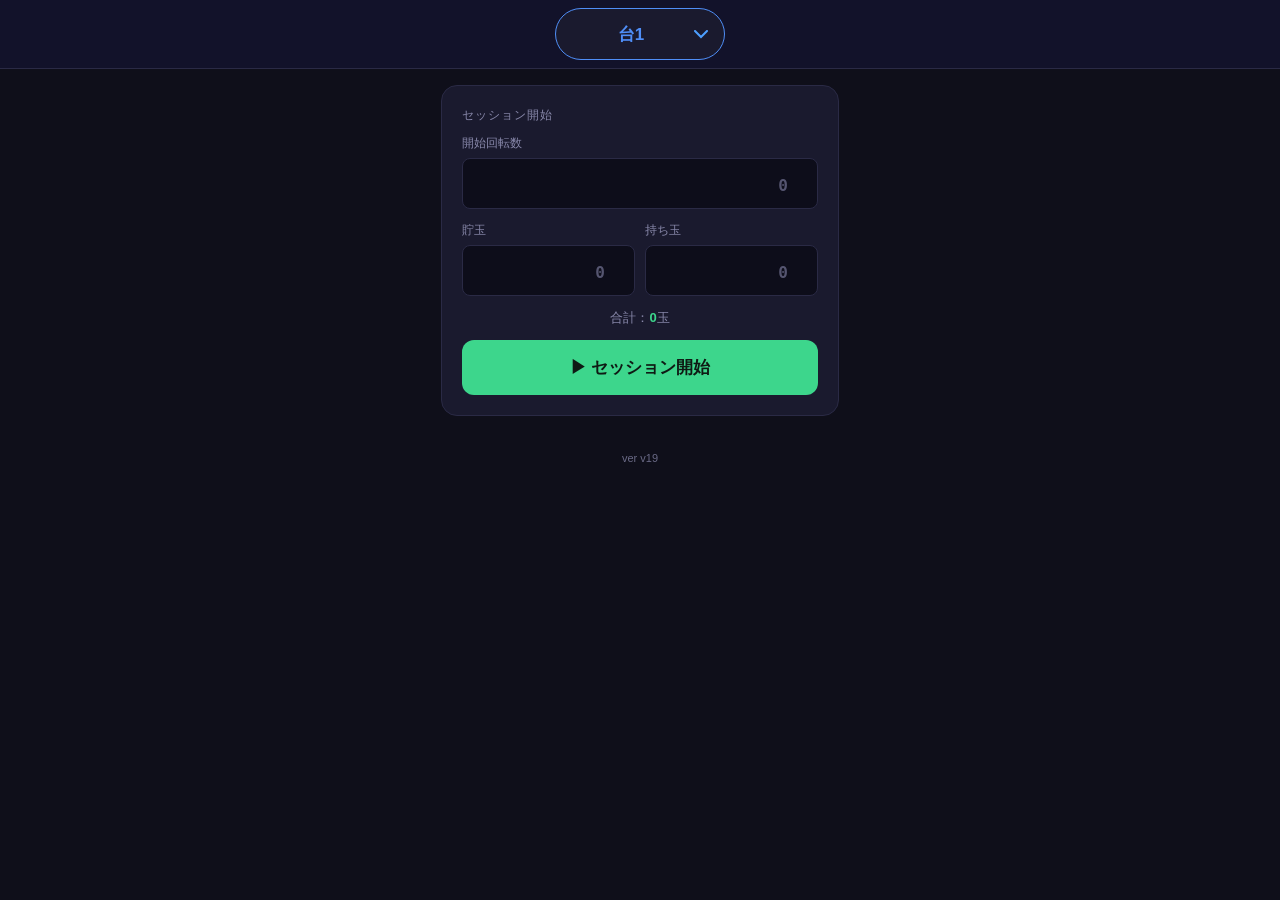
==== commit 51674547: "Add files via upload" ====
--- a/index.html
+++ b/index.html
@@ -10,7 +10,437 @@
   <link rel="apple-touch-icon" href="icon-192.png">
   <link rel="manifest" href="./manifest.json">
   <title>パチンコ回転率チェッカー</title>
-  <link rel="stylesheet" href="./style.css">
+  <style>
+/* ===== リセット & ベース ===== */
+*, *::before, *::after {
+  box-sizing: border-box;
+  margin: 0;
+  padding: 0;
+  -webkit-tap-highlight-color: transparent;
+}
+
+:root {
+  --bg-primary:    #0f0f1a;
+  --bg-card:       #1a1a2e;
+  --bg-input:      #0d0d1a;
+  --bg-tab:        #12122a;
+  --bg-tab-active: #1a1a2e;
+  --accent:        #4f8ef7;
+  --accent-green:  #3dd68c;
+  --accent-red:    #f7604f;
+  --accent-yellow: #f7c04f;
+  --text-primary:  #f0f0f5;
+  --text-secondary:#8888aa;
+  --text-muted:    #555570;
+  --border:        #2a2a45;
+  --radius-sm:     8px;
+  --radius-md:     12px;
+  --radius-lg:     16px;
+  --font-mono:     'SF Mono', 'Menlo', monospace;
+}
+
+html, body {
+  height: 100%;
+  width: 100%;
+  overflow-x: hidden;
+}
+
+body {
+  background-color: var(--bg-primary);
+  color: var(--text-primary);
+  font-family: -apple-system, BlinkMacSystemFont, 'Helvetica Neue', sans-serif;
+  font-size: 16px;
+  line-height: 1.5;
+  /* iPhoneのSafari下部バー対応 */
+  padding-bottom: calc(env(safe-area-inset-bottom) + 16px);
+}
+
+/* ===== タブバー ===== */
+#tab-bar {
+  display: flex;
+  justify-content: center;
+  background: var(--bg-tab);
+  border-bottom: 1px solid var(--border);
+  position: sticky;
+  top: 0;
+  z-index: 300; /* モーダルより手前：入力中でも台を切り替えられる */
+  padding-top: env(safe-area-inset-top);
+}
+
+/* 台の選択（プルダウン） */
+.tab-select {
+  -webkit-appearance: none;
+  appearance: none;
+  width: auto;
+  min-width: 170px;
+  max-width: 100%;
+  margin: 8px 0;
+  padding: 10px 38px 10px 20px;
+  background-color: var(--bg-tab-active);
+  border-radius: 999px;
+  background-image: url("data:image/svg+xml;charset=utf-8,%3Csvg xmlns='http://www.w3.org/2000/svg' width='14' height='9' viewBox='0 0 14 9'%3E%3Cpath d='M1 1l6 6 6-6' stroke='%234d9fff' stroke-width='2' fill='none' stroke-linecap='round'/%3E%3C/svg%3E");
+  background-repeat: no-repeat;
+  background-position: right 16px center;
+  border: 1px solid var(--accent);
+  color: var(--accent);
+  font-size: 17px;
+  font-weight: 700;
+  font-family: inherit;
+  text-align: center;
+  text-align-last: center;
+  cursor: pointer;
+  min-height: 52px;
+}
+.tab-select:focus { outline: none; }
+.tab-select option { color: #e8e8f5; background: var(--bg-card); font-weight: 600; }
+
+.tab-btn {
+  flex: 1;
+  min-width: 80px;
+  padding: 12px 8px;
+  background: none;
+  border: none;
+  color: var(--text-secondary);
+  font-size: 14px;
+  font-weight: 600;
+  cursor: pointer;
+  border-bottom: 2px solid transparent;
+  transition: color 0.2s, border-color 0.2s;
+  white-space: nowrap;
+}
+.tab-btn.active {
+  color: var(--accent);
+  border-bottom-color: var(--accent);
+  background: var(--bg-tab-active);
+}
+
+/* ===== メインコンテナ ===== */
+#app {
+  max-width: 430px;
+  margin: 0 auto;
+  padding: 16px 16px 8px;
+}
+
+/* ===== カード ===== */
+.card {
+  background: var(--bg-card);
+  border: 1px solid var(--border);
+  border-radius: var(--radius-lg);
+  padding: 20px;
+  margin-bottom: 12px;
+}
+
+/* ===== 回転率表示（最重要） ===== */
+#rate-display {
+  text-align: center;
+  padding: 24px 20px;
+}
+.rate-label {
+  font-size: 13px;
+  color: var(--text-secondary);
+  letter-spacing: 0.05em;
+  margin-bottom: 4px;
+}
+.rate-value {
+  font-size: 72px;
+  font-weight: 700;
+  font-family: var(--font-mono);
+  color: var(--accent);
+  line-height: 1;
+  letter-spacing: -2px;
+}
+.rate-value.no-data {
+  font-size: 40px;
+  color: var(--text-muted);
+}
+.rate-unit {
+  font-size: 20px;
+  color: var(--text-secondary);
+  margin-left: 4px;
+}
+
+/* ===== 統計グリッド ===== */
+.stats-grid {
+  display: grid;
+  grid-template-columns: 1fr 1fr;
+  gap: 10px;
+  margin-bottom: 12px;
+}
+.stat-item {
+  background: var(--bg-card);
+  border: 1px solid var(--border);
+  border-radius: var(--radius-md);
+  padding: 14px 16px;
+  text-align: center;
+}
+.stat-label {
+  font-size: 11px;
+  color: var(--text-secondary);
+  margin-bottom: 4px;
+  letter-spacing: 0.03em;
+}
+.stat-value {
+  font-size: 28px;
+  font-weight: 700;
+  font-family: var(--font-mono);
+  color: var(--text-primary);
+  line-height: 1;
+}
+.stat-value.highlight { color: var(--accent-green); }
+
+/* 当たり中バナー */
+#hit-banner {
+  background: linear-gradient(135deg, #7b2ff7, #f72f7b);
+  border-radius: var(--radius-md);
+  padding: 12px 16px;
+  text-align: center;
+  font-size: 15px;
+  font-weight: 700;
+  margin-bottom: 12px;
+  display: none;
+}
+#hit-banner.visible { display: block; }
+
+/* ===== 入力セクション ===== */
+.section-title {
+  font-size: 12px;
+  color: var(--text-secondary);
+  text-transform: uppercase;
+  letter-spacing: 0.08em;
+  margin-bottom: 10px;
+}
+
+.input-row {
+  display: grid;
+  grid-template-columns: 1fr 1fr;
+  gap: 10px;
+  margin-bottom: 12px;
+}
+.input-group {
+  display: flex;
+  flex-direction: column;
+  gap: 6px;
+}
+.input-group label {
+  font-size: 12px;
+  color: var(--text-secondary);
+}
+.input-group input {
+  background: var(--bg-input);
+  border: 1px solid var(--border);
+  border-radius: var(--radius-sm);
+  color: var(--text-primary);
+  font-size: 22px;
+  font-family: var(--font-mono);
+  font-weight: 600;
+  padding: 12px 14px;
+  width: 100%;
+  text-align: right;
+  outline: none;
+  -webkit-appearance: none;
+  appearance: none;
+}
+.input-group input:focus {
+  border-color: var(--accent);
+}
+.input-group input::placeholder {
+  color: var(--text-muted);
+  font-size: 16px;
+}
+
+/* ===== ボタン ===== */
+.btn {
+  display: block;
+  width: 100%;
+  padding: 16px;
+  border: none;
+  border-radius: var(--radius-md);
+  font-size: 17px;
+  font-weight: 700;
+  cursor: pointer;
+  transition: opacity 0.15s, transform 0.1s;
+  min-height: 54px;
+  -webkit-appearance: none;
+}
+.btn:active { transform: scale(0.97); opacity: 0.85; }
+.btn:disabled {
+  opacity: 0.3;
+  cursor: not-allowed;
+  transform: none;
+}
+
+.btn-primary {
+  background: var(--accent);
+  color: #fff;
+  margin-bottom: 10px;
+}
+.btn-start {
+  background: var(--accent-green);
+  color: #0f1a14;
+  margin-bottom: 0;
+}
+.btn-hit {
+  background: linear-gradient(135deg, #7b2ff7, #f72f7b);
+  color: #fff;
+  margin-bottom: 10px;
+}
+.btn-payout {
+  background: var(--accent-yellow);
+  color: #1a1500;
+  margin-bottom: 10px;
+}
+.btn-end {
+  background: transparent;
+  color: var(--accent-red);
+  border: 1px solid var(--accent-red);
+  margin-bottom: 10px;
+}
+.btn-sm {
+  font-size: 14px;
+  padding: 12px;
+  min-height: 44px;
+}
+
+/* ===== エラーメッセージ ===== */
+.error-msg {
+  color: var(--accent-red);
+  font-size: 13px;
+  padding: 8px 12px;
+  background: rgba(247, 96, 79, 0.1);
+  border-radius: var(--radius-sm);
+  margin-bottom: 10px;
+  display: none;
+}
+.error-msg.visible { display: block; }
+
+/* ===== 履歴 ===== */
+#history-section { margin-bottom: 12px; }
+
+#history-toggle {
+  background: none;
+  border: 1px solid var(--border);
+  border-radius: var(--radius-sm);
+  color: var(--text-secondary);
+  font-size: 14px;
+  font-weight: 600;
+  padding: 10px 16px;
+  width: 100%;
+  cursor: pointer;
+  text-align: left;
+  min-height: 44px;
+}
+
+#history-list {
+  display: none;
+  margin-top: 8px;
+  background: var(--bg-card);
+  border: 1px solid var(--border);
+  border-radius: var(--radius-md);
+  overflow: hidden;
+}
+#history-list.open { display: block; }
+
+.history-item {
+  padding: 12px 16px;
+  border-bottom: 1px solid var(--border);
+  font-size: 14px;
+  font-family: var(--font-mono);
+}
+.history-item:last-child { border-bottom: none; }
+.history-item .h-rot { color: var(--text-secondary); font-size: 12px; }
+.history-item .h-balls { color: var(--accent-green); font-weight: 700; }
+.history-item .h-1r { color: var(--accent-yellow); font-size: 12px; }
+
+/* ===== セッション開始フォーム ===== */
+#start-form { display: block; }
+#session-view { display: none; }
+
+/* ===== モーダル（セッション終了・出玉確定） ===== */
+.modal-overlay {
+  position: fixed;
+  inset: 0;
+  top: var(--tabbar-h, 0px);  /* タブバーの下から表示 */
+  bottom: var(--kb, 0px);     /* キーボードの上までに収める */
+  background: rgba(0,0,0,0.8);
+  z-index: 200;
+  display: none;
+  align-items: flex-end;
+  justify-content: center;
+}
+.modal-overlay.open {
+  display: flex;
+}
+.modal-sheet {
+  background: var(--bg-card);
+  border-radius: var(--radius-lg) var(--radius-lg) 0 0;
+  padding: 24px 20px calc(env(safe-area-inset-bottom) + 24px);
+  width: 100%;
+  max-width: 430px;
+  max-height: 100%;
+  overflow-y: auto;
+  -webkit-overflow-scrolling: touch;
+}
+.modal-title {
+  font-size: 18px;
+  font-weight: 700;
+  margin-bottom: 16px;
+  text-align: center;
+}
+.modal-row {
+  display: flex;
+  justify-content: space-between;
+  align-items: center;
+  padding: 8px 0;
+  border-bottom: 1px solid var(--border);
+  font-size: 15px;
+}
+.modal-row:last-of-type { border-bottom: none; }
+.modal-row .label { color: var(--text-secondary); }
+.modal-row .value { font-family: var(--font-mono); font-weight: 700; font-size: 18px; }
+.modal-row .value.green { color: var(--accent-green); }
+.modal-row .value.red { color: var(--accent-red); }
+
+.modal-input-row {
+  margin: 12px 0;
+}
+.modal-input-row label {
+  font-size: 15px;
+  font-weight: 600;
+  color: #e8e8f5;
+  display: block;
+  margin-bottom: 8px;
+}
+.modal-input-row input {
+  background: var(--bg-input);
+  border: 1px solid var(--border);
+  border-radius: var(--radius-sm);
+  color: var(--text-primary);
+  font-size: 22px;
+  font-family: var(--font-mono);
+  font-weight: 600;
+  padding: 12px 14px;
+  width: 100%;
+  text-align: right;
+  outline: none;
+  -webkit-appearance: none;
+}
+.modal-input-row input:focus { border-color: var(--accent); }
+
+.modal-history-item {
+  padding: 8px 0;
+  border-bottom: 1px solid var(--border);
+  font-size: 14px;
+  font-family: var(--font-mono);
+}
+.modal-history-item:last-child { border-bottom: none; }
+
+.divider {
+  height: 1px;
+  background: var(--border);
+  margin: 16px 0;
+}
+
+  </style>
 </head>
 <body>
 
@@ -24,23 +454,23 @@
       <div class="section-title">セッション開始</div>
       <div class="input-group" style="margin-bottom:12px">
         <label for="start-rot">開始回転数</label>
-        <input type="number" id="start-rot" inputmode="numeric" pattern="[0-9]*" placeholder="0" min="0">
+        <input type="number" id="start-rot" data-kb-follow="btn-start" inputmode="numeric" pattern="[0-9]*" placeholder="0" min="0">
       </div>
       <div class="input-row">
         <div class="input-group">
           <label for="start-chodama">貯玉</label>
-          <input type="number" id="start-chodama" inputmode="numeric" pattern="[0-9]*" placeholder="0" min="0">
+          <input type="number" id="start-chodama" data-kb-follow="btn-start" inputmode="numeric" pattern="[0-9]*" placeholder="0" min="0">
         </div>
         <div class="input-group">
           <label for="start-mochidama">持ち玉</label>
-          <input type="number" id="start-mochidama" inputmode="numeric" pattern="[0-9]*" placeholder="0" min="0">
+          <input type="number" id="start-mochidama" data-kb-follow="btn-start" inputmode="numeric" pattern="[0-9]*" placeholder="0" min="0">
         </div>
       </div>
       <div style="font-size:13px;color:var(--text-secondary);text-align:center;margin-bottom:12px">
         合計：<span id="start-total" style="color:var(--accent-green);font-weight:700">0</span>玉
       </div>
       <div id="start-error" class="error-msg"></div>
-      <button class="btn btn-start" id="btn-start">▶ セッション開始</button>
+      <button class="btn btn-start" id="btn-start" data-blur="1">▶ セッション開始</button>
     </div>
   </div>
 
@@ -101,27 +531,27 @@
       </div>
     </div>
 
-    <button class="btn" id="btn-cash"
+    <button class="btn" id="btn-cash" data-blur="1"
             style="background:#1e3a2a;border:1px solid var(--accent-green);color:var(--accent-green);margin-bottom:10px">
       💰 現金投資（<span id="cash-total-label">0</span>円）
     </button>
 
-    <button class="btn" id="btn-trial"
+    <button class="btn" id="btn-trial" data-blur="1"
             style="background:#2a2a45;border:1px solid var(--border);color:var(--text-secondary);margin-bottom:10px">
       📊 仮計算（累計に影響なし）
     </button>
 
-    <button class="btn btn-hit" id="btn-hit">🎯 当たり記録</button>
-    <button class="btn" id="btn-kohit"
+    <button class="btn btn-hit" id="btn-hit" data-blur="1">🎯 当たり記録</button>
+    <button class="btn" id="btn-kohit" data-blur="1"
             style="background:linear-gradient(135deg,#2f7bf7,#2fc5f7);color:#fff;margin-bottom:10px">
       ✨ 小当たり記録
     </button>
-    <button class="btn btn-sm" id="btn-hit-undo" disabled
+    <button class="btn btn-sm" id="btn-hit-undo" data-blur="1" disabled
             style="background:transparent;border:1px solid var(--border);color:var(--text-secondary);margin-bottom:10px">
       ↩ 当たり記録を取り消し
     </button>
 
-    <button class="btn btn-end" id="btn-end">セッション終了</button>
+    <button class="btn btn-end" id="btn-end" data-blur="1">セッション終了</button>
 
     <div class="card" id="saved-card">
       <div class="section-title">台の記録</div>
@@ -135,14 +565,14 @@
           <input type="text" id="sv-memo" placeholder="釘・機種など">
         </div>
       </div>
-      <button class="btn btn-primary" id="btn-save-machine" style="margin-bottom:10px">💾 この台を保存</button>
+      <button class="btn btn-primary" id="btn-save-machine" data-blur="1" style="margin-bottom:10px">💾 この台を保存</button>
       <div id="sv-msg" style="display:none;font-size:13px;color:var(--accent-green);text-align:center;margin-bottom:10px"></div>
       <button id="saved-toggle" style="width:100%;background:none;border:none;border-top:1px solid var(--border);color:var(--text-secondary);font-size:13px;padding:10px 0;cursor:pointer">保存した台 ▼（0件）</button>
       <div id="saved-list" style="display:none"></div>
     </div>
 
     <div id="history-section">
-      <button class="btn btn-sm" id="btn-restore-deleted" style="display:none;background:transparent;border:1px solid var(--accent-green);color:var(--accent-green);margin-bottom:8px">
+      <button class="btn btn-sm" id="btn-restore-deleted" data-blur="1" style="display:none;background:transparent;border:1px solid var(--accent-green);color:var(--accent-green);margin-bottom:8px">
         ↩ 削除した履歴を元に戻す
       </button>
       <button id="history-toggle">履歴 ▼</button>
@@ -161,24 +591,24 @@
     </p>
     <div class="modal-input-row">
       <label for="hit-rot-input">現在回転数</label>
-      <input type="number" id="hit-rot-input" inputmode="numeric" pattern="[0-9]*" placeholder="0" min="0">
+      <input type="number" id="hit-rot-input" data-kb-follow="hit-modal-confirm" inputmode="numeric" pattern="[0-9]*" placeholder="0" min="0">
     </div>
     <div class="input-row" style="margin-bottom:4px">
       <div class="input-group">
         <div style="display:flex;align-items:center;justify-content:space-between;margin-bottom:8px"><label for="hit-cho-input" style="font-size:15px;font-weight:600;color:#e8e8f5">貯玉</label><button type="button" class="cho-clear-btn" data-target="hit-cho-input" style="background:none;border:none;color:var(--accent-red);font-size:18px;cursor:pointer;padding:0 4px;line-height:1">✕</button></div>
-        <input type="number" id="hit-cho-input" inputmode="numeric" pattern="[0-9]*" placeholder="0" min="0">
+        <input type="number" id="hit-cho-input" data-kb-follow="hit-modal-confirm" inputmode="numeric" pattern="[0-9]*" placeholder="0" min="0">
       </div>
       <div class="input-group">
         <label for="hit-mochi-input" style="font-size:15px;font-weight:600;color:#e8e8f5;display:block;margin-bottom:8px">持ち玉</label>
-        <input type="number" id="hit-mochi-input" inputmode="numeric" pattern="[0-9]*" placeholder="0" min="0">
+        <input type="number" id="hit-mochi-input" data-kb-follow="hit-modal-confirm" inputmode="numeric" pattern="[0-9]*" placeholder="0" min="0">
       </div>
     </div>
     <div style="font-size:13px;color:var(--text-secondary);text-align:center;margin-bottom:12px">
       合計：<span id="hit-total" style="color:var(--accent-green);font-weight:700">0</span>玉
     </div>
     <div id="hit-modal-error" class="error-msg"></div>
-    <button class="btn btn-hit" id="hit-modal-confirm" style="margin-bottom:10px">記録する</button>
-    <button class="btn btn-sm" id="hit-modal-cancel"
+    <button class="btn btn-hit" id="hit-modal-confirm" data-blur="1" style="margin-bottom:10px">記録する</button>
+    <button class="btn btn-sm" id="hit-modal-cancel" data-blur="1"
             style="background:transparent;border:1px solid var(--border);color:var(--text-secondary)">
       キャンセル
     </button>
@@ -202,9 +632,9 @@
     </div>
     <div class="modal-input-row">
       <label for="cash-zandama-input">端数の残り玉数（任意）</label>
-      <input type="number" id="cash-zandama-input" inputmode="numeric" pattern="[0-9]*" placeholder="0" min="0">
-    </div>
-    <button class="btn btn-sm" id="cash-close"
+      <input type="number" id="cash-zandama-input" data-kb-follow="cash-close" inputmode="numeric" pattern="[0-9]*" placeholder="0" min="0">
+    </div>
+    <button class="btn btn-sm" id="cash-close" data-blur="1"
             style="background:transparent;border:1px solid var(--border);color:var(--text-secondary)">
       閉じる
     </button>
@@ -220,16 +650,16 @@
     </p>
     <div class="modal-input-row">
       <label for="kohit-rot-input">現在回転数</label>
-      <input type="number" id="kohit-rot-input" inputmode="numeric" pattern="[0-9]*" placeholder="0" min="0">
+      <input type="number" id="kohit-rot-input" data-kb-follow="kohit-modal-confirm" inputmode="numeric" pattern="[0-9]*" placeholder="0" min="0">
     </div>
     <div class="input-row" style="margin-bottom:4px">
       <div class="input-group">
         <div style="display:flex;align-items:center;justify-content:space-between;margin-bottom:8px"><label for="kohit-cho-input" style="font-size:14px;font-weight:600;color:#e8e8f5">貯玉</label><button type="button" class="cho-clear-btn" data-target="kohit-cho-input" style="background:none;border:none;color:var(--accent-red);font-size:18px;cursor:pointer;padding:0 4px;line-height:1">✕</button></div>
-        <input type="number" id="kohit-cho-input" inputmode="numeric" pattern="[0-9]*" placeholder="0" min="0">
+        <input type="number" id="kohit-cho-input" data-kb-follow="kohit-modal-confirm" inputmode="numeric" pattern="[0-9]*" placeholder="0" min="0">
       </div>
       <div class="input-group">
         <label for="kohit-mochi-input" style="font-size:14px;font-weight:600;color:#e8e8f5;display:block;margin-bottom:8px">持ち玉</label>
-        <input type="number" id="kohit-mochi-input" inputmode="numeric" pattern="[0-9]*" placeholder="0" min="0">
+        <input type="number" id="kohit-mochi-input" data-kb-follow="kohit-modal-confirm" inputmode="numeric" pattern="[0-9]*" placeholder="0" min="0">
       </div>
     </div>
     <div style="font-size:13px;color:var(--text-secondary);text-align:center;margin-bottom:12px">
@@ -253,8 +683,8 @@
       <input type="number" id="kohit-endrot-input" inputmode="numeric" pattern="[0-9]*" placeholder="空欄なら現在回転数" min="0">
     </div>
     <div id="kohit-modal-error" class="error-msg"></div>
-    <button class="btn" id="kohit-modal-confirm" style="background:linear-gradient(135deg,#2f7bf7,#2fc5f7);color:#fff;margin-bottom:10px">記録する</button>
-    <button class="btn btn-sm" id="kohit-modal-cancel"
+    <button class="btn" id="kohit-modal-confirm" data-blur="1" style="background:linear-gradient(135deg,#2f7bf7,#2fc5f7);color:#fff;margin-bottom:10px">記録する</button>
+    <button class="btn btn-sm" id="kohit-modal-cancel" data-blur="1"
             style="background:transparent;border:1px solid var(--border);color:var(--text-secondary)">
       キャンセル
     </button>
@@ -278,27 +708,42 @@
     <div class="input-row" style="margin-bottom:4px">
       <div class="input-group">
         <div style="display:flex;align-items:center;justify-content:space-between;margin-bottom:8px"><label for="payout-cho-input" style="font-size:14px;font-weight:600;color:#e8e8f5">貯玉</label><button type="button" class="cho-clear-btn" data-target="payout-cho-input" style="background:none;border:none;color:var(--accent-red);font-size:18px;cursor:pointer;padding:0 4px;line-height:1">✕</button></div>
-        <input type="number" id="payout-cho-input" inputmode="numeric" pattern="[0-9]*" placeholder="0" min="0">
+        <input type="number" id="payout-cho-input" data-kb-follow="payout-confirm" inputmode="numeric" pattern="[0-9]*" placeholder="0" min="0">
       </div>
       <div class="input-group">
         <label for="payout-mochi-input" style="font-size:14px;font-weight:600;color:#e8e8f5;display:block;margin-bottom:8px">持ち玉</label>
-        <input type="number" id="payout-mochi-input" inputmode="numeric" pattern="[0-9]*" placeholder="0" min="0">
-      </div>
-    </div>
-    <div style="font-size:13px;color:var(--text-secondary);text-align:center;margin-bottom:12px">
+        <input type="number" id="payout-mochi-input" data-kb-follow="payout-confirm" inputmode="numeric" pattern="[0-9]*" placeholder="0" min="0">
+      </div>
+    </div>
+    <div style="font-size:13px;color:var(--text-secondary);text-align:center;margin-bottom:8px">
       合計：<span id="payout-total" style="color:var(--accent-green);font-weight:700">0</span>玉
     </div>
+
+    <button type="button" id="gain-toggle"
+            style="width:100%;background:none;border:1px dashed var(--border);border-radius:10px;color:var(--text-secondary);font-size:13px;padding:10px 0;margin-bottom:12px;cursor:pointer">
+      ＋ 獲得出玉から計算する ▼
+    </button>
+    <div id="gain-fields" style="display:none;margin-bottom:12px">
+      <div class="modal-input-row" style="margin-bottom:6px">
+        <label for="payout-gain-input">獲得出玉</label>
+        <input type="number" id="payout-gain-input" data-kb-follow="payout-confirm" inputmode="numeric" pattern="[0-9]*" placeholder="0" min="0">
+      </div>
+      <div id="gain-calc" style="font-size:13px;color:var(--text-secondary);text-align:center">
+        当たり時の玉数 ＋ 獲得出玉 ＝ <span id="gain-total" style="color:var(--accent-green);font-weight:700">---</span>
+      </div>
+    </div>
+
     <div class="modal-input-row">
       <label for="payout-endrot-input">時短終了後の回転数（必須）</label>
-      <input type="number" id="payout-endrot-input" inputmode="numeric" pattern="[0-9]*" placeholder="0" min="0">
+      <input type="number" id="payout-endrot-input" data-kb-follow="payout-confirm" inputmode="numeric" pattern="[0-9]*" placeholder="0" min="0">
     </div>
     <div class="modal-input-row">
       <label for="payout-r-input">獲得R数（任意）</label>
       <input type="number" id="payout-r-input" inputmode="numeric" pattern="[0-9]*" placeholder="空欄OK" min="0">
     </div>
     <div id="payout-error" class="error-msg"></div>
-    <button class="btn btn-payout" id="payout-confirm" style="margin-bottom:10px">確定</button>
-    <button class="btn btn-sm" id="payout-cancel"
+    <button class="btn btn-payout" id="payout-confirm" data-blur="1" style="margin-bottom:10px">確定</button>
+    <button class="btn btn-sm" id="payout-cancel" data-blur="1"
             style="background:transparent;border:1px solid var(--accent-red);color:var(--accent-red)">
       ↩ 当たり記録を取り消す（入力をやめる）
     </button>
@@ -314,16 +759,16 @@
     </p>
     <div class="modal-input-row">
       <label for="trial-rot">現在回転数</label>
-      <input type="number" id="trial-rot" inputmode="numeric" pattern="[0-9]*" placeholder="0" min="0">
+      <input type="number" id="trial-rot" data-kb-follow="trial-calc" inputmode="numeric" pattern="[0-9]*" placeholder="0" min="0">
     </div>
     <div class="input-row" style="margin-bottom:4px">
       <div class="input-group">
         <div style="display:flex;align-items:center;justify-content:space-between;margin-bottom:8px"><label for="trial-cho" style="font-size:14px;font-weight:600;color:#e8e8f5">貯玉</label><button type="button" class="cho-clear-btn" data-target="trial-cho" style="background:none;border:none;color:var(--accent-red);font-size:18px;cursor:pointer;padding:0 4px;line-height:1">✕</button></div>
-        <input type="number" id="trial-cho" inputmode="numeric" pattern="[0-9]*" placeholder="0" min="0">
+        <input type="number" id="trial-cho" data-kb-follow="trial-calc" inputmode="numeric" pattern="[0-9]*" placeholder="0" min="0">
       </div>
       <div class="input-group">
         <label for="trial-mochi" style="font-size:14px;font-weight:600;color:#e8e8f5;display:block;margin-bottom:8px">持ち玉</label>
-        <input type="number" id="trial-mochi" inputmode="numeric" pattern="[0-9]*" placeholder="0" min="0">
+        <input type="number" id="trial-mochi" data-kb-follow="trial-calc" inputmode="numeric" pattern="[0-9]*" placeholder="0" min="0">
       </div>
     </div>
     <div style="font-size:13px;color:var(--text-secondary);text-align:center;margin-bottom:12px">
@@ -339,7 +784,7 @@
       <div class="modal-row"><span class="label">累計回転率（仮）</span><span class="value" style="color:var(--accent-green)" id="trial-total-rate">---</span></div>
       <div class="modal-row"><span class="label">現在の差玉</span><span class="value" id="trial-diff">---</span></div>
     </div>
-    <button class="btn btn-sm" id="trial-close"
+    <button class="btn btn-sm" id="trial-close" data-blur="1"
             style="background:transparent;border:1px solid var(--border);color:var(--text-secondary)">
       閉じる
     </button>
@@ -363,18 +808,18 @@
           <label for="end-cho-input" style="font-size:14px;font-weight:600;color:#e8e8f5">貯玉</label>
           <button type="button" class="cho-clear-btn" data-target="end-cho-input" style="background:none;border:none;color:var(--accent-red);font-size:18px;cursor:pointer;padding:0 4px;line-height:1">✕</button>
         </div>
-        <input type="number" id="end-cho-input" inputmode="numeric" pattern="[0-9]*" placeholder="0" min="0">
+        <input type="number" id="end-cho-input" data-kb-follow="end-confirm" inputmode="numeric" pattern="[0-9]*" placeholder="0" min="0">
       </div>
       <div class="input-group">
         <label for="end-mochi-input" style="font-size:14px;font-weight:600;color:#e8e8f5;display:block;margin-bottom:8px">持ち玉</label>
-        <input type="number" id="end-mochi-input" inputmode="numeric" pattern="[0-9]*" placeholder="0" min="0">
+        <input type="number" id="end-mochi-input" data-kb-follow="end-confirm" inputmode="numeric" pattern="[0-9]*" placeholder="0" min="0">
       </div>
     </div>
     <div style="font-size:13px;color:var(--text-secondary);text-align:center;margin-bottom:16px">
       合計：<span id="end-total" style="color:var(--accent-green);font-weight:700">0</span>玉
     </div>
-    <button class="btn btn-end" id="end-confirm-yes" style="margin-bottom:10px">終了して結果を見る</button>
-    <button class="btn btn-sm" id="end-confirm-no"
+    <button class="btn btn-end" id="end-confirm-yes" data-blur="1" style="margin-bottom:10px">終了して結果を見る</button>
+    <button class="btn btn-sm" id="end-confirm-no" data-blur="1"
             style="background:transparent;border:1px solid var(--border);color:var(--text-secondary)">
       キャンセル
     </button>
@@ -397,8 +842,8 @@
     <div id="end-history-label" style="font-size:13px;color:var(--text-secondary);margin-bottom:8px">当たり履歴</div>
     <div id="end-history"></div>
     <div style="margin-top:20px">
-      <button class="btn btn-end" id="end-confirm" style="margin-bottom:10px">OK（リセット）</button>
-      <button class="btn btn-sm" id="end-cancel"
+      <button class="btn btn-end" id="end-confirm" data-blur="1" style="margin-bottom:10px">OK（リセット）</button>
+      <button class="btn btn-sm" id="end-cancel" data-blur="1"
               style="background:transparent;border:1px solid var(--border);color:var(--text-secondary)">戻る</button>
     </div>
   </div>
@@ -421,19 +866,19 @@
           <label for="se-cho" style="font-size:14px;font-weight:600;color:#e8e8f5">貯玉</label>
           <button type="button" class="cho-clear-btn" data-target="se-cho" style="background:none;border:none;color:var(--accent-red);font-size:18px;cursor:pointer;padding:0 4px;line-height:1">✕</button>
         </div>
-        <input type="number" id="se-cho" inputmode="numeric" pattern="[0-9]*" placeholder="0" min="0">
+        <input type="number" id="se-cho" data-kb-follow="se-confirm" inputmode="numeric" pattern="[0-9]*" placeholder="0" min="0">
       </div>
       <div class="input-group">
         <label for="se-mochi" style="font-size:14px;font-weight:600;color:#e8e8f5;display:block;margin-bottom:8px">持ち玉</label>
-        <input type="number" id="se-mochi" inputmode="numeric" pattern="[0-9]*" placeholder="0" min="0">
+        <input type="number" id="se-mochi" data-kb-follow="se-confirm" inputmode="numeric" pattern="[0-9]*" placeholder="0" min="0">
       </div>
     </div>
     <div style="font-size:13px;color:var(--text-secondary);text-align:center;margin-bottom:16px">
       合計：<span id="se-total" style="color:var(--accent-green);font-weight:700">0</span>玉
     </div>
     <div id="se-error" class="error-msg"></div>
-    <button class="btn btn-primary" id="se-confirm" style="margin-bottom:10px">修正する</button>
-    <button class="btn btn-sm" id="se-cancel"
+    <button class="btn btn-primary" id="se-confirm" data-blur="1" style="margin-bottom:10px">修正する</button>
+    <button class="btn btn-sm" id="se-cancel" data-blur="1"
             style="background:transparent;border:1px solid var(--border);color:var(--text-secondary)">キャンセル</button>
   </div>
 </div>
@@ -453,11 +898,11 @@
           <label for="edit-hit-cho" style="font-size:14px;font-weight:600;color:#e8e8f5">貯玉</label>
           <button type="button" class="cho-clear-btn" data-target="edit-hit-cho" style="background:none;border:none;color:var(--accent-red);font-size:18px;cursor:pointer;padding:0 4px;line-height:1">✕</button>
         </div>
-        <input type="number" id="edit-hit-cho" inputmode="numeric" pattern="[0-9]*" placeholder="0" min="0">
+        <input type="number" id="edit-hit-cho" data-kb-follow="edit-confirm" inputmode="numeric" pattern="[0-9]*" placeholder="0" min="0">
       </div>
       <div class="input-group">
         <label for="edit-hit-mochi" style="font-size:14px;font-weight:600;color:#e8e8f5;display:block;margin-bottom:8px">持ち玉</label>
-        <input type="number" id="edit-hit-mochi" inputmode="numeric" pattern="[0-9]*" placeholder="0" min="0">
+        <input type="number" id="edit-hit-mochi" data-kb-follow="edit-confirm" inputmode="numeric" pattern="[0-9]*" placeholder="0" min="0">
       </div>
     </div>
     <div style="font-size:13px;color:var(--text-secondary);text-align:center;margin-bottom:16px">
@@ -471,11 +916,11 @@
           <label for="edit-payout-cho" style="font-size:14px;font-weight:600;color:#e8e8f5">貯玉</label>
           <button type="button" class="cho-clear-btn" data-target="edit-payout-cho" style="background:none;border:none;color:var(--accent-red);font-size:18px;cursor:pointer;padding:0 4px;line-height:1">✕</button>
         </div>
-        <input type="number" id="edit-payout-cho" inputmode="numeric" pattern="[0-9]*" placeholder="0" min="0">
+        <input type="number" id="edit-payout-cho" data-kb-follow="edit-confirm" inputmode="numeric" pattern="[0-9]*" placeholder="0" min="0">
       </div>
       <div class="input-group">
         <label for="edit-payout-mochi" style="font-size:14px;font-weight:600;color:#e8e8f5;display:block;margin-bottom:8px">持ち玉</label>
-        <input type="number" id="edit-payout-mochi" inputmode="numeric" pattern="[0-9]*" placeholder="0" min="0">
+        <input type="number" id="edit-payout-mochi" data-kb-follow="edit-confirm" inputmode="numeric" pattern="[0-9]*" placeholder="0" min="0">
       </div>
     </div>
     <div style="font-size:13px;color:var(--text-secondary);text-align:center;margin-bottom:16px">
@@ -490,8 +935,8 @@
       <input type="number" id="edit-r" inputmode="numeric" pattern="[0-9]*" placeholder="空欄OK" min="0">
     </div>
     <div id="edit-error" class="error-msg"></div>
-    <button class="btn btn-primary" id="edit-confirm" style="margin-bottom:10px">保存する</button>
-    <button class="btn btn-sm" id="edit-cancel"
+    <button class="btn btn-primary" id="edit-confirm" data-blur="1" style="margin-bottom:10px">保存する</button>
+    <button class="btn btn-sm" id="edit-cancel" data-blur="1"
             style="background:transparent;border:1px solid var(--border);color:var(--text-secondary)">キャンセル</button>
   </div>
 </div>
@@ -501,8 +946,8 @@
   <div class="modal-sheet">
     <div class="modal-title">⚠️ 通常と異なる値です</div>
     <p style="font-size:14px;color:var(--text-secondary);text-align:center;margin-bottom:20px" id="kohit-value-confirm-desc"></p>
-    <button class="btn btn-hit" id="kohit-value-confirm-yes" style="margin-bottom:10px">この内容で記録する</button>
-    <button class="btn btn-sm" id="kohit-value-confirm-no"
+    <button class="btn btn-hit" id="kohit-value-confirm-yes" data-blur="1" style="margin-bottom:10px">この内容で記録する</button>
+    <button class="btn btn-sm" id="kohit-value-confirm-no" data-blur="1"
             style="background:transparent;border:1px solid var(--border);color:var(--text-secondary)">戻って修正</button>
   </div>
 </div>
@@ -514,8 +959,8 @@
     <p style="font-size:14px;color:var(--text-secondary);text-align:center;margin-bottom:20px">
       貯玉欄を0にします。
     </p>
-    <button class="btn btn-end" id="cho-clear-yes" style="margin-bottom:10px">消す</button>
-    <button class="btn btn-sm" id="cho-clear-no"
+    <button class="btn btn-end" id="cho-clear-yes" data-blur="1" style="margin-bottom:10px">消す</button>
+    <button class="btn btn-sm" id="cho-clear-no" data-blur="1"
             style="background:transparent;border:1px solid var(--border);color:var(--text-secondary)">キャンセル</button>
   </div>
 </div>
@@ -525,12 +970,1951 @@
   <div class="modal-sheet">
     <div class="modal-title">履歴を削除しますか？</div>
     <p style="font-size:14px;color:var(--text-secondary);text-align:center;margin-bottom:20px" id="del-modal-desc"></p>
-    <button class="btn btn-end" id="del-confirm" style="margin-bottom:10px">削除する</button>
-    <button class="btn btn-sm" id="del-cancel"
+    <button class="btn btn-end" id="del-confirm" data-blur="1" style="margin-bottom:10px">削除する</button>
+    <button class="btn btn-sm" id="del-cancel" data-blur="1"
             style="background:transparent;border:1px solid var(--border);color:var(--text-secondary)">キャンセル</button>
   </div>
 </div>
 
-<script src="./app.js"></script>
+<script>
+// ===== 定数 =====
+const BALLS_PER_1K = 250;
+const NUM_TABS = 3;
+const STORAGE_KEY = 'pachinko_checker_v2';
+const MAX_SEC_ROT = 10000;      // 区間回転数の上限（5桁異常値）
+const RATE_CHANGE_LIMIT = 10;   // 回転率の警告変動幅
+const KO_DEFAULT_BALLS = 280;   // 小当たりデフォルト出玉
+const KO_DEFAULT_R = 2;         // 小当たりデフォルトR数
+const CASH_PER_UNIT = 500;      // 現金1単位（円）
+const BALLS_PER_CASH = 125;     // 500円あたりの玉数
+
+// ===== 初期タブデータ =====
+function createTabData(name) {
+  return {
+    name,
+    started: false,
+    startRot: 0,
+    startBalls: 0,
+    prevRot: 0,
+    prevBalls: 0,
+    curRot: 0,
+    curBalls: 0,
+    totalRot: 0,
+    totalUsed: 0,
+    history: [],
+    isHit: false,
+    hitRot: 0,
+    hitBalls: 0,
+    hitPrevRot: 0,
+    hitPrevBalls: 0,
+    hitCho: 0,
+    hitMochi: 0,
+    hitSnapshot: null,
+    deletedBackup: null,
+    cashInvested: 0,
+    lastChodama: 0,
+    lastSecRate: null,
+    rateWarnAcknowledged: false,
+    sessionStart: null,
+    historyOpen: false,
+  };
+}
+
+// ===== 状態 =====
+let state = {
+  activeTab: 0,
+  tabs: Array.from({ length: NUM_TABS }, (_, i) => createTabData(`台${i + 1}`)),
+};
+
+// 履歴削除用の一時インデックス
+let pendingDeleteIndex = null;
+
+// ===== localStorage =====
+function saveState() {
+  try {
+    localStorage.setItem(STORAGE_KEY, JSON.stringify(state));
+    // バックアップも保存（二重化）
+    localStorage.setItem(STORAGE_KEY + '_backup', JSON.stringify({ data: state, ts: Date.now() }));
+  } catch (e) {}
+}
+function loadState() {
+  try {
+    let raw = localStorage.getItem(STORAGE_KEY);
+    let parsed = raw ? JSON.parse(raw) : null;
+
+    // メインが壊れていればバックアップから復元
+    if (!parsed || !parsed.tabs) {
+      const backupRaw = localStorage.getItem(STORAGE_KEY + '_backup');
+      if (backupRaw) {
+        const backup = JSON.parse(backupRaw);
+        if (backup && backup.data && backup.data.tabs) parsed = backup.data;
+      }
+    }
+    if (!parsed || !parsed.tabs) return;
+
+    // タブ数が一致すればそのまま、足りなければ補完
+    if (parsed.tabs.length === NUM_TABS) {
+      state = parsed;
+    } else {
+      // タブ数が違っても既存データを可能な限り引き継ぐ
+      const newTabs = [];
+      for (let i = 0; i < NUM_TABS; i++) {
+        newTabs.push(parsed.tabs[i] || createTabData());
+      }
+      state = { activeTab: Math.min(parsed.activeTab || 0, NUM_TABS - 1), tabs: newTabs };
+    }
+
+    // 各タブに新しいフィールドが無い場合はデフォルトを補完
+    state.tabs.forEach(tab => {
+      const def = createTabData();
+      for (const key in def) {
+        if (tab[key] === undefined) tab[key] = def[key];
+      }
+    });
+  } catch (e) {}
+}
+
+// ===== ユーティリティ =====
+function getTab() { return state.tabs[state.activeTab]; }
+
+function calcRate(rot, used) {
+  if (used <= 0) return null;
+  return rot / (used / BALLS_PER_1K);
+}
+function formatRate(rate) {
+  if (rate === null || rate === undefined) return null;
+  return Math.round(rate * 10) / 10;
+}
+function elapsedHours(tab) {
+  if (!tab.sessionStart) return 0;
+  return (Date.now() - tab.sessionStart) / 3600000;
+}
+function calcSpeed(tab) {
+  const h = elapsedHours(tab);
+  if (h <= 0 || tab.totalRot <= 0) return null;
+  return Math.round(tab.totalRot / h);
+}
+
+// ===== エラー表示 =====
+function showError(id, msg) {
+  const el = document.getElementById(id);
+  if (!el) return;
+  el.textContent = msg;
+  el.classList.add('visible');
+}
+function clearError(id) {
+  const el = document.getElementById(id);
+  if (!el) return;
+  el.textContent = '';
+  el.classList.remove('visible');
+}
+
+// ===== タブ描画 =====
+// ===== 差玉計算 =====
+// 差玉 = 現在の玉数 − 開始時の玉数 − 現金投資分の玉数
+function calcDiff(tab, balls) {
+  const cur = balls !== undefined ? balls : tab.curBalls;
+  const cashBalls = Math.floor((tab.cashInvested || 0) / CASH_PER_UNIT) * BALLS_PER_CASH;
+  return cur - tab.startBalls - cashBalls;
+}
+function setDiffText(el, diff) {
+  if (!el) return;
+  el.textContent = (diff >= 0 ? '+' : '') + diff.toLocaleString() + '玉';
+  el.style.color = diff >= 0 ? 'var(--accent-green)' : 'var(--accent-red)';
+}
+
+function renderTabs() {
+  const bar = document.getElementById('tab-bar');
+  bar.innerHTML = '';
+  const sel = document.createElement('select');
+  sel.id = 'tab-select';
+  sel.className = 'tab-select';
+  sel.setAttribute('aria-label', '台を選ぶ');
+  state.tabs.forEach((tab, i) => {
+    const op = document.createElement('option');
+    op.value = String(i);
+    op.textContent = tab.name + (tab.started ? '（計測中）' : '');
+    if (i === state.activeTab) op.selected = true;
+    sel.appendChild(op);
+  });
+  sel.addEventListener('change', () => switchTab(parseInt(sel.value, 10)));
+  bar.appendChild(sel);
+  updateTabbarHeight();
+}
+
+// モーダルをタブバーの下に配置するため高さをCSS変数に渡す
+function updateTabbarHeight() {
+  const bar = document.getElementById('tab-bar');
+  if (bar) document.documentElement.style.setProperty('--tabbar-h', bar.offsetHeight + 'px');
+}
+window.addEventListener('resize', updateTabbarHeight);
+window.addEventListener('orientationchange', updateTabbarHeight);
+
+// ===== メイン描画 =====
+function renderAll() {
+  renderTabs();
+  const tab = getTab();
+  document.getElementById('start-form').style.display = tab.started ? 'none' : 'block';
+  document.getElementById('session-view').style.display = tab.started ? 'block' : 'none';
+  if (!tab.started) {
+    document.getElementById('start-rot').value = '';
+    document.getElementById('start-chodama').value = '';
+    document.getElementById('start-mochidama').value = '';
+    document.getElementById('start-total').textContent = '0';
+    clearError('start-error');
+  } else {
+    renderSessionView(tab);
+  }
+}
+
+function renderSessionView(tab) {
+  // 累計回転率
+  const rate = calcRate(tab.totalRot, tab.totalUsed);
+  const rateEl = document.getElementById('rate-value');
+  if (rate !== null) {
+    rateEl.textContent = formatRate(rate);
+    rateEl.className = 'rate-value';
+    document.getElementById('rate-unit').textContent = '回転/k';
+  } else {
+    rateEl.textContent = 'データなし';
+    rateEl.className = 'rate-value no-data';
+    document.getElementById('rate-unit').textContent = '';
+  }
+
+  document.getElementById('stat-rot').textContent = tab.totalRot.toLocaleString();
+  document.getElementById('stat-cur-rot').textContent = tab.curRot.toLocaleString();
+  document.getElementById('stat-start-rot').textContent = tab.startRot.toLocaleString();
+
+  const ballsDiff = tab.curBalls - tab.startBalls;
+  const ballsEl = document.getElementById('stat-balls');
+  ballsEl.textContent = tab.curBalls.toLocaleString();
+  ballsEl.className = 'stat-value' + (ballsDiff >= 0 ? ' highlight' : '');
+
+  const speed = calcSpeed(tab);
+  document.getElementById('stat-speed').textContent = speed !== null ? speed.toLocaleString() : '---';
+  setDiffText(document.getElementById('stat-diff'), calcDiff(tab));
+
+  const banner = document.getElementById('hit-banner');
+  if (tab.isHit) {
+    banner.classList.add('visible');
+    banner.textContent = `🎰 当たり中！  ${tab.hitRot}回転 / ${tab.hitBalls.toLocaleString()}玉`;
+  } else {
+    banner.classList.remove('visible');
+  }
+
+  document.getElementById('btn-hit').disabled = tab.isHit;
+  document.getElementById('btn-kohit').disabled = tab.isHit;
+  document.getElementById('btn-hit-undo').disabled = !tab.isHit;
+
+  renderHistory(tab);
+  renderHitSummary(tab);
+  renderCashAmount(tab);
+  renderSavedMachines();
+}
+
+// ===== 当たりサマリー描画 =====
+function renderHitSummary(tab) {
+  const summaryEl = document.getElementById('hit-summary');
+  if (tab.history.length === 0) {
+    summaryEl.style.display = 'none';
+    return;
+  }
+  summaryEl.style.display = 'block';
+
+  // 平均1R出玉
+  const rHistories = tab.history.filter(h => h.per1r !== null && h.per1r !== undefined);
+  const avg1r = rHistories.length > 0
+    ? (rHistories.reduce((s, h) => s + h.per1r, 0) / rHistories.length).toFixed(1)
+    : null;
+  document.getElementById('summary-1r').textContent = avg1r !== null ? avg1r : '---';
+
+  // 合計獲得出玉
+  const totalGained = tab.history.reduce((s, h) => s + h.gained, 0);
+  document.getElementById('summary-gained').textContent =
+    (totalGained >= 0 ? '+' : '') + totalGained.toLocaleString() + '玉';
+
+  // 合計獲得R数
+  const totalR = tab.history.reduce((s, h) => s + (h.r || 0), 0);
+  document.getElementById('summary-r').textContent = totalR > 0 ? totalR + 'R' : '---';
+
+  // 当たり回数
+  document.getElementById('summary-count').textContent = tab.history.length + '回';
+}
+
+function renderHistory(tab) {
+  // 復元ボタンの表示制御
+  const restoreBtn = document.getElementById('btn-restore-deleted');
+  if (restoreBtn) restoreBtn.style.display = tab.deletedBackup ? 'block' : 'none';
+
+  const toggle = document.getElementById('history-toggle');
+  const list = document.getElementById('history-list');
+  toggle.textContent = tab.historyOpen ? '履歴 ▲' : '履歴 ▼';
+  list.classList.toggle('open', tab.historyOpen);
+
+  list.innerHTML = '';
+  if (tab.history.length === 0) {
+    list.innerHTML = '<div style="padding:16px;color:var(--text-muted);font-size:14px;text-align:center">履歴なし</div>';
+    return;
+  }
+  // 編集ヒント
+  const hint = document.createElement('div');
+  hint.style.cssText = 'padding:8px 16px;font-size:11px;color:var(--text-muted);text-align:center;border-bottom:1px solid var(--border);';
+  hint.textContent = '記録をタップで編集 / 🗑で削除';
+  list.appendChild(hint);
+
+  // 新しい順（インデックスは元配列基準）
+  [...tab.history].reverse().forEach((h, revIdx) => {
+    const realIdx = tab.history.length - 1 - revIdx;
+    const div = document.createElement('div');
+    div.className = 'history-item';
+    div.style.display = 'flex';
+    div.style.justifyContent = 'space-between';
+    div.style.alignItems = 'center';
+
+    // 区間情報を3行で表示
+    let info = '';
+    // 小当たりバッジ
+    if (h.isKo) {
+      info += `<span style="font-size:11px;color:#2fc5f7;font-weight:700">✨小当たり</span><br>`;
+    }
+    // 1行目：使用k
+    if (h.usedK !== null && h.usedK !== undefined) {
+      info += `<span style="font-size:13px;color:#a0a0c0">${h.usedK}k 使用</span><br>`;
+    }
+    // 2行目：回転数
+    if (h.secRot !== undefined && h.secRot > 0) {
+      info += `<span style="font-size:13px;color:#a0a0c0">${h.secRot}回</span>`;
+      // 平均回転率
+      if (h.secRate !== null && h.secRate !== undefined) {
+        info += `<span style="font-size:13px;color:var(--accent)">　平均${h.secRate}</span>`;
+      }
+      info += `<br>`;
+    }
+    // 3行目：出玉
+    info += `<span class="h-balls" style="font-size:16px;font-weight:700">${h.gained >= 0 ? '+' : ''}${h.gained.toLocaleString()}玉</span>`;
+    if (h.per1r !== null && h.per1r !== undefined) {
+      info += `　<span class="h-1r">1R：${Math.round(h.per1r)}玉</span>`;
+    }
+    // 4行目：貯玉／持ち玉の内訳
+    if (h.hitCho !== undefined || h.payoutCho !== undefined) {
+      const n = (v) => (v || 0).toLocaleString();
+      info += `<br><span class="h-break" style="font-size:11px;color:#8f8fae;white-space:nowrap">`
+            + `当たり時　貯玉${n(h.hitCho)} / 持ち玉${n(h.hitMochi)}</span>`
+            + `<br><span class="h-break" style="font-size:11px;color:#8f8fae;white-space:nowrap">`
+            + `確定時　貯玉${n(h.payoutCho)} / 持ち玉${n(h.payoutMochi)}</span>`;
+    }
+
+    const infoSpan = document.createElement('span');
+    infoSpan.innerHTML = info;
+    infoSpan.style.cursor = 'pointer';
+    infoSpan.style.flex = '1';
+    infoSpan.addEventListener('click', () => openEditModal(realIdx));
+
+    const delBtn = document.createElement('button');
+    delBtn.textContent = '🗑';
+    delBtn.style.cssText = 'background:none;border:none;color:var(--accent-red);font-size:16px;padding:4px 8px;cursor:pointer;min-height:36px;flex-shrink:0;';
+    delBtn.addEventListener('click', () => openDeleteModal(realIdx));
+
+    div.appendChild(infoSpan);
+    div.appendChild(delBtn);
+    list.appendChild(div);
+  });
+}
+
+// ===== セッション開始 =====
+function handleStart() {
+  const rotVal = document.getElementById('start-rot').value.trim();
+  const choVal = document.getElementById('start-chodama').value.trim();
+  const mochiVal = document.getElementById('start-mochidama').value.trim();
+  if (rotVal === '') {
+    showError('start-error', '開始回転数を入力してください');
+    return;
+  }
+  const rot = parseInt(rotVal, 10);
+  const cho = choVal === '' ? 0 : parseInt(choVal, 10);
+  const mochi = mochiVal === '' ? 0 : parseInt(mochiVal, 10);
+  if (isNaN(rot) || isNaN(cho) || isNaN(mochi) || rot < 0 || cho < 0 || mochi < 0) {
+    showError('start-error', '正しい数値を入力してください');
+    return;
+  }
+  const balls = cho + mochi; // 貯玉＋持ち玉の合計
+  clearError('start-error');
+  // 開始時の貯玉を記憶
+  const tab = getTab();
+  tab.started = true;
+  tab.startRot = rot;
+  tab.startBalls = balls;
+  tab.prevRot = rot;
+  tab.prevBalls = balls;
+  tab.curRot = rot;
+  tab.curBalls = balls;
+  tab.totalRot = 0;
+  tab.totalUsed = 0;
+  tab.history = [];
+  tab.isHit = false;
+  tab.hitRot = 0;
+  tab.hitBalls = 0;
+  tab.cashInvested = 0;
+  tab.lastChodama = cho;
+  tab.sessionStart = Date.now();
+  tab.historyOpen = false;
+  clearDraft();
+  saveState();
+  renderAll();
+}
+
+// 開始フォームの合計をリアルタイム表示
+function updateStartTotal() {
+  const cho = parseInt(document.getElementById('start-chodama').value, 10) || 0;
+  const mochi = parseInt(document.getElementById('start-mochidama').value, 10) || 0;
+  document.getElementById('start-total').textContent = (cho + mochi).toLocaleString();
+}
+
+// ===== 当たり記録モーダル =====
+function openHitModal() {
+  document.getElementById('hit-rot-input').value = '';
+  document.getElementById('hit-cho-input').value = '';
+  document.getElementById('hit-mochi-input').value = '';
+  document.getElementById('hit-total').textContent = '0';
+  clearError('hit-modal-error');
+  getTab().rateWarnAcknowledged = false;
+  document.getElementById('hit-modal').classList.add('open');
+}
+
+function closeHitModal() {
+  document.getElementById('hit-modal').classList.remove('open');
+  clearDraft();
+  document.getElementById('hit-modal-confirm').textContent = '記録する';
+  clearError('hit-modal-error');
+}
+
+function handleHitConfirm() {
+  const rotVal = document.getElementById('hit-rot-input').value.trim();
+  const choVal = document.getElementById('hit-cho-input').value.trim();
+  const mochiVal = document.getElementById('hit-mochi-input').value.trim();
+  clearError('hit-modal-error');
+
+  if (rotVal === '' || (choVal === '' && mochiVal === '')) {
+    showError('hit-modal-error', '回転数と玉数を入力してください');
+    return;
+  }
+  const rot = parseInt(rotVal, 10);
+  const cho = choVal === '' ? 0 : parseInt(choVal, 10);
+  const mochi = mochiVal === '' ? 0 : parseInt(mochiVal, 10);
+  const balls = cho + mochi;
+  if (isNaN(rot) || isNaN(cho) || isNaN(mochi) || rot < 0 || cho < 0 || mochi < 0) {
+    showError('hit-modal-error', '正しい数値を入力してください');
+    return;
+  }
+  getTab().lastChodama = cho;
+
+  const tab = getTab();
+  if (rot <= tab.prevRot) {
+    showError('hit-modal-error', `回転数は前回(${tab.prevRot})より大きい値を入力してください`);
+    return;
+  }
+
+  // 当たり記録前に区間計算（通常遊技分）
+  const secRot = rot - tab.prevRot;
+
+  // 異常値チェック：区間回転数が10000以上
+  if (secRot >= MAX_SEC_ROT) {
+    showError('hit-modal-error', `区間回転数が${secRot}回と異常に多いです。入力を確認してください`);
+    return;
+  }
+
+  // 警告チェック：回転率が前回と10以上変動
+  if (tab.lastSecRate !== null && tab.lastSecRate !== undefined) {
+    const secUsedTmp = tab.prevBalls - balls;
+    if (secUsedTmp > 0) {
+      const newRate = secRot / (secUsedTmp / BALLS_PER_1K);
+      const diff = Math.abs(newRate - tab.lastSecRate);
+      if (diff >= RATE_CHANGE_LIMIT) {
+        if (!tab.rateWarnAcknowledged) {
+          tab.rateWarnAcknowledged = true;
+          showError('hit-modal-error',
+            `⚠️ 回転率が${newRate.toFixed(1)}（前回${tab.lastSecRate.toFixed(1)}）と大きく変動。確認OKなら再度「記録する」をタップ`);
+          document.getElementById('hit-modal-confirm').textContent = '⚠️ それでも記録する';
+          return;
+        }
+      }
+    }
+  }
+  tab.rateWarnAcknowledged = false;
+  const secUsed = tab.prevBalls - balls;
+
+  // 取り消し用にスナップショット保存
+  tab.hitSnapshot = {
+    prevRot: tab.prevRot,
+    prevBalls: tab.prevBalls,
+    curRot: tab.curRot,
+    curBalls: tab.curBalls,
+    totalRot: tab.totalRot,
+    totalUsed: tab.totalUsed,
+  };
+
+  if (secUsed > 0) {
+    tab.totalRot += secRot;
+    tab.totalUsed += secUsed;
+  } else if (secRot > 0) {
+    tab.totalRot += secRot;
+  }
+
+  tab.curRot = rot;
+  tab.curBalls = balls;
+  tab.prevRot = rot;
+  tab.prevBalls = balls;
+
+  // 当たり記録（区間計算用に直前のprev値も保存）
+  tab.hitPrevRot = tab.hitSnapshot.prevRot;
+  tab.hitPrevBalls = tab.hitSnapshot.prevBalls;
+  tab.hitRot = rot;
+  tab.hitBalls = balls;
+  tab.hitCho = cho;      // 当たり時の貯玉
+  tab.hitMochi = mochi;  // 当たり時の持ち玉
+  tab.isHit = true;
+
+  document.getElementById('hit-modal-confirm').textContent = '記録する';
+  closeHitModal();
+  saveState();
+  renderSessionView(tab);
+  // 即座に出玉入力モーダルへ移行
+  openPayoutModal();
+}
+
+// ===== 現金投資モーダル =====
+function openCashModal() {
+  const tab = getTab();
+  document.getElementById('cash-zandama-input').value = '';
+  renderCashAmount(tab);
+  document.getElementById('cash-modal').classList.add('open');
+}
+
+function closeCashModal() {
+  document.getElementById('cash-modal').classList.remove('open');
+}
+
+function renderCashAmount(tab) {
+  document.getElementById('cash-amount').textContent = tab.cashInvested.toLocaleString() + '円';
+  const label = document.getElementById('cash-total-label');
+  if (label) label.textContent = tab.cashInvested.toLocaleString();
+}
+
+function handleCashPlus() {
+  const tab = getTab();
+  tab.cashInvested += CASH_PER_UNIT;
+  saveState();
+  renderCashAmount(tab);
+}
+
+function handleCashMinus() {
+  const tab = getTab();
+  tab.cashInvested = Math.max(0, tab.cashInvested - CASH_PER_UNIT);
+  saveState();
+  renderCashAmount(tab);
+}
+
+// ===== 小当たり記録モーダル =====
+function openKohitModal() {
+  document.getElementById('kohit-rot-input').value = '';
+  document.getElementById('kohit-cho-input').value = '';
+  document.getElementById('kohit-mochi-input').value = '';
+  document.getElementById('kohit-total').textContent = '0';
+  document.getElementById('kohit-payout-input').value = KO_DEFAULT_BALLS;
+  document.getElementById('kohit-r-input').value = KO_DEFAULT_R;
+  document.getElementById('kohit-endrot-input').value = '';
+  document.getElementById('kohit-detail-fields').style.display = 'none';
+  document.getElementById('kohit-detail-toggle').textContent = '詳細設定（出玉280・R数2）▼';
+  pendingKohitConfirmed = false;
+  clearError('kohit-modal-error');
+  document.getElementById('kohit-modal').classList.add('open');
+}
+
+function closeKohitModal() {
+  document.getElementById('kohit-modal').classList.remove('open');
+  clearDraft();
+  pendingKohitConfirmed = false;
+}
+
+let pendingKohitConfirmed = false;
+
+function handleKohitConfirm() {
+  const payoutValCheck = document.getElementById('kohit-payout-input').value.trim();
+  const rValCheck = document.getElementById('kohit-r-input').value.trim();
+  const koPayoutCheck = payoutValCheck === '' ? KO_DEFAULT_BALLS : parseInt(payoutValCheck, 10);
+  const koRCheck = rValCheck === '' ? KO_DEFAULT_R : parseInt(rValCheck, 10);
+
+  if (!pendingKohitConfirmed && (koPayoutCheck !== KO_DEFAULT_BALLS || koRCheck !== KO_DEFAULT_R)) {
+    document.getElementById('kohit-value-confirm-desc').textContent =
+      `出玉${koPayoutCheck}玉・R数${koRCheck}で記録します。よろしいですか？`;
+    document.getElementById('kohit-value-confirm-modal').classList.add('open');
+    return;
+  }
+  pendingKohitConfirmed = false;
+
+  const rotVal = document.getElementById('kohit-rot-input').value.trim();
+  const choVal = document.getElementById('kohit-cho-input').value.trim();
+  const mochiVal = document.getElementById('kohit-mochi-input').value.trim();
+  const payoutVal = document.getElementById('kohit-payout-input').value.trim();
+  const rVal = document.getElementById('kohit-r-input').value.trim();
+  clearError('kohit-modal-error');
+
+  if (rotVal === '' || (choVal === '' && mochiVal === '')) {
+    showError('kohit-modal-error', '回転数と玉数を入力してください');
+    return;
+  }
+  const rot = parseInt(rotVal, 10);
+  const kohitCho = choVal === '' ? 0 : parseInt(choVal, 10);
+  const kohitMochi = mochiVal === '' ? 0 : parseInt(mochiVal, 10);
+  const curBalls = kohitCho + kohitMochi;
+  getTab().lastChodama = kohitCho;
+  const koPayout = payoutVal === '' ? KO_DEFAULT_BALLS : parseInt(payoutVal, 10);
+  const koR = rVal === '' ? KO_DEFAULT_R : parseInt(rVal, 10);
+  const endRotVal = document.getElementById('kohit-endrot-input').value.trim();
+  // 保留消化後の回転数（空欄なら当選時の回転数を使用）
+  const koEndRot = endRotVal === '' ? rot : parseInt(endRotVal, 10);
+
+  if (isNaN(rot) || isNaN(curBalls) || rot < 0 || curBalls < 0) {
+    showError('kohit-modal-error', '正しい数値を入力してください');
+    return;
+  }
+
+  const tab = getTab();
+  if (rot <= tab.prevRot) {
+    showError('kohit-modal-error', `回転数は前回(${tab.prevRot})より大きい値を入力してください`);
+    return;
+  }
+  if (endRotVal !== '' && (isNaN(koEndRot) || koEndRot < 0)) {
+    showError('kohit-modal-error', '保留消化後の回転数を正しく入力してください');
+    return;
+  }
+
+  // 当選時の持ち玉 = 現在持ち玉 - 小当たり出玉
+  const hitBalls = curBalls - koPayout;
+
+  // 通常区間（前回 → 当選時）の計算
+  const secRot = rot - tab.prevRot;
+  const secUsedBalls = tab.prevBalls - hitBalls;
+  const usedK = secUsedBalls > 0 ? (secUsedBalls / BALLS_PER_1K).toFixed(1) : null;
+  const secRate = (secRot > 0 && secUsedBalls > 0)
+    ? Math.round(secRot / (secUsedBalls / BALLS_PER_1K) * 10) / 10 : null;
+
+  // 累計に加算
+  const snapPrevRot = tab.prevRot;
+  const snapPrevBalls = tab.prevBalls;
+  const snapTotalRot = tab.totalRot;
+  const snapTotalUsed = tab.totalUsed;
+
+  if (secUsedBalls > 0) {
+    tab.totalRot += secRot;
+    tab.totalUsed += secUsedBalls;
+  } else if (secRot > 0) {
+    tab.totalRot += secRot;
+  }
+
+  const per1r = koR > 0 ? koPayout / koR : null;
+
+  // 履歴に追加（小当たりフラグ付き）
+  tab.history.push({
+    isKo: true,
+    hitRot: rot,
+    hitBalls,
+    hitCho: kohitCho,
+    hitMochi: Math.max(0, hitBalls - kohitCho),
+    payoutCho: kohitCho,
+    payoutMochi: kohitMochi,
+    payoutBalls: curBalls,
+    gained: koPayout,
+    r: koR > 0 ? koR : null,
+    per1r,
+    endRot: koEndRot,
+    secRot,
+    secUsedBalls,
+    usedK,
+    secRate,
+    snapPrevRot,
+    snapPrevBalls,
+    snapTotalRot,
+    snapTotalUsed,
+  });
+
+  // 状態更新（保留消化後の回転数を次区間のスタートに）
+  tab.curRot = koEndRot;
+  tab.prevRot = koEndRot;
+  tab.curBalls = curBalls;
+  tab.prevBalls = curBalls;
+
+  if (secRate !== null) tab.lastSecRate = secRate;
+
+  closeKohitModal();
+  saveState();
+  renderSessionView(tab);
+}
+
+// ===== 当たり記録取り消し =====
+function handleHitUndo() {
+  const tab = getTab();
+  if (!tab.isHit) return;
+  // スナップショットで完全に戻す
+  if (tab.hitSnapshot) {
+    tab.prevRot   = tab.hitSnapshot.prevRot;
+    tab.prevBalls = tab.hitSnapshot.prevBalls;
+    tab.curRot    = tab.hitSnapshot.curRot;
+    tab.curBalls  = tab.hitSnapshot.curBalls;
+    tab.totalRot  = tab.hitSnapshot.totalRot;
+    tab.totalUsed = tab.hitSnapshot.totalUsed;
+    tab.hitSnapshot = null;
+  }
+  tab.isHit = false;
+  tab.hitRot = 0;
+  tab.hitBalls = 0;
+  tab.hitPrevRot = 0;
+  tab.hitPrevBalls = 0;
+  saveState();
+  renderSessionView(tab);
+}
+
+// ===== 出玉確定モーダル =====
+function openPayoutModal() {
+  const tab = getTab();
+  try {
+    setVal('payout-cho-input', '');
+    setVal('payout-mochi-input', '');
+    setTxt('payout-total', '0');
+    setVal('payout-r-input', '');
+    setVal('payout-endrot-input', '');
+    setVal('payout-gain-input', '');
+    const gf = elById('gain-fields');
+    if (gf) gf.style.display = 'none';
+    setTxt('gain-toggle', '＋ 獲得出玉から計算する ▼');
+    renderGainTotal();
+    clearError('payout-error');
+    renderPayoutSection(tab);
+  } catch (e) {}
+  // 準備で何があっても出玉確定画面は必ず開く
+  const pm = elById('payout-modal');
+  if (pm) pm.classList.add('open');
+}
+
+// 出玉確定画面の「この区間の結果」を描画
+function renderPayoutSection(tab) {
+  const secRot = tab.hitRot - tab.hitPrevRot;
+  const secUsedBalls = tab.hitPrevBalls - tab.hitBalls;
+  document.getElementById('payout-sec-rot').textContent = secRot > 0 ? secRot + '回' : '---';
+  const secUsedK = secUsedBalls > 0 ? (secUsedBalls / BALLS_PER_1K).toFixed(1) + 'k' : '---';
+  document.getElementById('payout-sec-used').textContent = secUsedK;
+  const secRate = (secRot > 0 && secUsedBalls > 0)
+    ? Math.round(secRot / (secUsedBalls / BALLS_PER_1K) * 10) / 10 : null;
+  document.getElementById('payout-sec-rate').textContent = secRate !== null ? formatRate(secRate) : '---';
+  updatePayoutDiff();
+}
+
+// 獲得出玉から求まる総持ち玉を表示
+function renderGainTotal() {
+  const el = document.getElementById('gain-total');
+  if (!el) return;
+  const tab = getTab();
+  const v = getVal('payout-gain-input');
+  const g = parseInt(v, 10);
+  if (v === '' || isNaN(g) || !tab) { el.textContent = '---'; return; }
+  el.textContent = (tab.hitBalls + g).toLocaleString() + '玉';
+}
+
+// 確定後の総持ち玉（獲得出玉が入っていればそちらを優先）
+function payoutBallsNow() {
+  const tab = getTab();
+  const gainVal = getVal('payout-gain-input');
+  if (gainVal !== '') {
+    const g = parseInt(gainVal, 10);
+    if (!isNaN(g)) return tab.hitBalls + g;
+    return null;
+  }
+  const choVal = document.getElementById('payout-cho-input').value.trim();
+  const mochiVal = document.getElementById('payout-mochi-input').value.trim();
+  if (choVal === '' && mochiVal === '') return null;
+  return (parseInt(choVal, 10) || 0) + (parseInt(mochiVal, 10) || 0);
+}
+
+// 入力中の玉数から「確定後の差玉」をリアルタイム表示
+function updatePayoutDiff() {
+  const tab = getTab();
+  const el = document.getElementById('payout-diff');
+  const balls = payoutBallsNow();
+  if (balls === null) {
+    el.textContent = '---';
+    el.style.color = '';
+    return;
+  }
+  setDiffText(el, calcDiff(tab, balls));
+}
+
+function closePayoutModal() {
+  document.getElementById('payout-modal').classList.remove('open');
+  clearDraft();
+}
+
+function handlePayoutConfirm() {
+  const choVal = getVal('payout-cho-input');
+  const mochiVal = getVal('payout-mochi-input');
+  const gainVal = getVal('payout-gain-input');
+  const rVal = getVal('payout-r-input');
+  const endRotVal = getVal('payout-endrot-input');
+  clearError('payout-error');
+
+  const t0 = getTab();
+  let cho, mochi, balls;
+
+  if (gainVal !== '') {
+    // 獲得出玉から計算：当たり時の玉数 ＋ 獲得出玉
+    const gain = parseInt(gainVal, 10);
+    if (isNaN(gain) || gain < 0) { showError('payout-error', '獲得出玉を正しく入力してください'); return; }
+    balls = t0.hitBalls + gain;
+    cho = t0.hitCho || 0;            // 貯玉はそのまま引き継ぐ
+    mochi = Math.max(0, balls - cho);
+  } else {
+    if (choVal === '' && mochiVal === '') { showError('payout-error', '玉数か獲得出玉を入力してください'); return; }
+    cho = choVal === '' ? 0 : parseInt(choVal, 10);
+    mochi = mochiVal === '' ? 0 : parseInt(mochiVal, 10);
+    if (isNaN(cho) || isNaN(mochi) || cho < 0 || mochi < 0) { showError('payout-error', '正しい数値を入力してください'); return; }
+    balls = cho + mochi;
+  }
+  t0.lastChodama = cho;
+
+  if (endRotVal === '') { showError('payout-error', '時短終了後の回転数を入力してください'); return; }
+  const endRot = parseInt(endRotVal, 10);
+  const tab = getTab();
+  if (isNaN(endRot) || endRot < 0) {
+    showError('payout-error', '正しい回転数を入力してください');
+    return;
+  }
+
+  const gained = balls - tab.hitBalls;
+  let per1r = null;
+  if (rVal !== '') {
+    const r = parseInt(rVal, 10);
+    if (!isNaN(r) && r > 0) per1r = gained / r;
+  }
+
+  // 区間計算（当たり記録時点までの区間）
+  const secRot = tab.hitRot - tab.hitPrevRot;
+  const secUsedBalls = tab.hitPrevBalls - tab.hitBalls;
+  const usedK = secUsedBalls > 0 ? (secUsedBalls / BALLS_PER_1K).toFixed(1) : null;
+  const secRate = (secRot > 0 && secUsedBalls > 0)
+    ? Math.round(secRot / (secUsedBalls / BALLS_PER_1K) * 10) / 10
+    : null;
+
+  tab.history.push({
+    hitRot: tab.hitRot,
+    hitBalls: tab.hitBalls,
+    hitCho: tab.hitCho || 0,        // 当たり時の貯玉
+    hitMochi: (tab.hitMochi !== undefined) ? tab.hitMochi : tab.hitBalls,
+    payoutCho: cho,                 // 出玉確定時の貯玉
+    payoutMochi: mochi,
+    payoutBalls: balls,
+    gained,
+    r: (rVal !== '' && parseInt(rVal, 10) > 0) ? parseInt(rVal, 10) : null,
+    per1r,
+    endRot,
+    secRot,
+    secUsedBalls,
+    usedK,
+    secRate,
+    // 削除時の復元用
+    snapPrevRot: tab.hitPrevRot,
+    snapPrevBalls: tab.hitPrevBalls,
+    snapTotalRot: tab.totalRot - (secUsedBalls > 0 ? secRot : secRot > 0 ? secRot : 0),
+    snapTotalUsed: tab.totalUsed - (secUsedBalls > 0 ? secUsedBalls : 0),
+  });
+
+  tab.curBalls = balls;
+  tab.curRot = endRot;
+  tab.prevRot = endRot;
+  tab.prevBalls = balls;
+  tab.isHit = false;
+  tab.hitRot = 0;
+  tab.hitBalls = 0;
+  tab.hitCho = 0;
+  tab.hitMochi = 0;
+
+  // 今回の区間回転率を次回の比較用に保存
+  if (secRate !== null) tab.lastSecRate = secRate;
+
+  closePayoutModal();
+  saveState();
+  renderSessionView(tab);
+}
+
+// ===== 台の記録 =====
+const SAVED_KEY = STORAGE_KEY + '_saved';
+let savedDeleted = null;
+let savedOpen = false;
+let svMsgTimer = null;
+
+function loadSavedMachines() {
+  try {
+    const raw = localStorage.getItem(SAVED_KEY);
+    if (!raw) return [];
+    const a = JSON.parse(raw);
+    return Array.isArray(a) ? a : [];
+  } catch (e) { return []; }
+}
+function storeSavedMachines(list) {
+  try { localStorage.setItem(SAVED_KEY, JSON.stringify(list)); } catch (e) {}
+}
+
+function showSvMsg(text, isErr) {
+  const el = document.getElementById('sv-msg');
+  el.textContent = text;
+  el.style.color = isErr ? 'var(--accent-red)' : 'var(--accent-green)';
+  el.style.display = 'block';
+  if (svMsgTimer) clearTimeout(svMsgTimer);
+  svMsgTimer = setTimeout(() => { el.style.display = 'none'; }, 2500);
+}
+
+function saveCurrentMachine() {
+  const tab = getTab();
+  if (!tab.started) { showSvMsg('セッション開始後に保存できます', true); return; }
+  const no = document.getElementById('sv-no').value.trim();
+  const memo = document.getElementById('sv-memo').value.trim();
+  const rate = calcRate(tab.totalRot, tab.totalUsed);
+  const d = new Date();
+  const rec = {
+    tabIndex: state.activeTab,
+    no, memo,
+    rot: tab.totalRot,
+    used: tab.totalUsed,
+    rate: rate,
+    hits: tab.history.length,
+    diff: calcDiff(tab),
+    cash: tab.cashInvested || 0,
+    date: (d.getMonth() + 1) + '/' + d.getDate(),
+  };
+  const list = loadSavedMachines();
+  list.unshift(rec);
+  storeSavedMachines(list);
+  document.getElementById('sv-no').value = '';
+  document.getElementById('sv-memo').value = '';
+  savedOpen = true;
+  renderSavedMachines();
+  showSvMsg('保存しました', false);
+}
+
+function renderSavedMachines() {
+  const list = loadSavedMachines();
+  const box = document.getElementById('saved-list');
+  const toggle = document.getElementById('saved-toggle');
+  box.style.display = savedOpen ? 'block' : 'none';
+  toggle.textContent = (savedOpen ? '保存した台 ▲（' : '保存した台 ▼（') + list.length + '件）';
+  box.innerHTML = '';
+  if (list.length === 0) {
+    box.innerHTML = '<div style="padding:14px;color:var(--text-muted);font-size:13px;text-align:center">保存した台はありません</div>';
+    appendSavedUndo(box);
+    return;
+  }
+  list.forEach((s, i) => {
+    const row = document.createElement('div');
+    row.style.cssText = 'display:flex;gap:10px;align-items:flex-start;padding:12px 2px;border-bottom:1px solid var(--border);';
+
+    const main = document.createElement('div');
+    main.style.cssText = 'flex:1;min-width:0;';
+
+    let head = '<span style="font-family:var(--font-mono);font-size:16px;font-weight:700;color:var(--accent)">'
+      + (s.no ? s.no + '番' : '台番号なし') + '</span>';
+    head += ' <span style="font-family:var(--font-mono);font-size:15px;font-weight:700;color:var(--accent-green)">'
+      + (s.rate !== null && s.rate !== undefined ? formatRate(s.rate) : '---') + '</span>';
+    head += ' <span style="font-size:11px;color:var(--text-muted)">回転/k　' + (s.date || '') + '</span>';
+
+    const diff = s.diff || 0;
+    let sub = '<div style="font-size:12px;color:var(--text-secondary);font-family:var(--font-mono);margin-top:2px">'
+      + s.rot.toLocaleString() + '回転 / ' + (s.used / BALLS_PER_1K).toFixed(1) + 'k / '
+      + s.hits + '当たり / 差玉<span style="color:' + (diff >= 0 ? 'var(--accent-green)' : 'var(--accent-red)') + '">'
+      + (diff >= 0 ? '+' : '') + diff.toLocaleString() + '</span>'
+      + (s.cash ? ' / 投資' + s.cash.toLocaleString() + '円' : '')
+      + '</div>';
+
+    main.innerHTML = head + sub;
+    if (s.memo) {
+      const memo = document.createElement('div');
+      memo.style.cssText = 'font-size:12px;color:var(--text-muted);margin-top:2px;word-break:break-all;';
+      memo.textContent = s.memo;
+      main.appendChild(memo);
+    }
+
+    const del = document.createElement('button');
+    del.textContent = '🗑';
+    del.style.cssText = 'background:none;border:none;color:var(--accent-red);font-size:16px;padding:4px 8px;cursor:pointer;flex-shrink:0;';
+    del.addEventListener('click', () => {
+      const cur = loadSavedMachines();
+      savedDeleted = { item: cur[i], index: i };
+      cur.splice(i, 1);
+      storeSavedMachines(cur);
+      renderSavedMachines();
+    });
+
+    row.appendChild(main);
+    row.appendChild(del);
+    box.appendChild(row);
+  });
+
+  appendSavedUndo(box);
+}
+
+// 直前に削除した台を戻すボタン
+function appendSavedUndo(box) {
+  if (savedDeleted) {
+    const undo = document.createElement('button');
+    undo.className = 'btn btn-sm';
+    undo.style.cssText = 'background:transparent;border:1px solid var(--accent-green);color:var(--accent-green);margin-top:10px;';
+    undo.textContent = '↩ 削除した台を元に戻す';
+    undo.addEventListener('click', () => {
+      const cur = loadSavedMachines();
+      cur.splice(Math.min(savedDeleted.index, cur.length), 0, savedDeleted.item);
+      savedDeleted = null;
+      storeSavedMachines(cur);
+      renderSavedMachines();
+    });
+    box.appendChild(undo);
+  }
+}
+
+// ===== 開始値の修正 =====
+function openStartEditModal() {
+  const tab = getTab();
+  if (!tab.started) return;
+  document.getElementById('se-rot').value = tab.startRot;
+  // 内訳は保存していないので、貯玉は前回値・残りを持ち玉として表示
+  const cho = Math.min(tab.lastChodama || 0, tab.startBalls);
+  document.getElementById('se-cho').value = cho > 0 ? cho : '';
+  document.getElementById('se-mochi').value = tab.startBalls - cho;
+  document.getElementById('se-total').textContent = tab.startBalls.toLocaleString();
+  clearError('se-error');
+  document.getElementById('startedit-modal').classList.add('open');
+}
+
+function closeStartEditModal() {
+  document.getElementById('startedit-modal').classList.remove('open');
+}
+
+// 開始値を変えて、履歴を先頭から積み直す
+function handleStartEditConfirm() {
+  clearError('se-error');
+  const rotVal = document.getElementById('se-rot').value.trim();
+  const choVal = document.getElementById('se-cho').value.trim();
+  const mochiVal = document.getElementById('se-mochi').value.trim();
+
+  const rot = parseInt(rotVal, 10);
+  const cho = choVal === '' ? 0 : parseInt(choVal, 10);
+  const mochi = mochiVal === '' ? 0 : parseInt(mochiVal, 10);
+  if (isNaN(rot) || isNaN(cho) || isNaN(mochi) || rot < 0 || cho < 0 || mochi < 0) {
+    showError('se-error', '正しい数値を入力してください');
+    return;
+  }
+  const balls = cho + mochi;
+
+  const tab = getTab();
+  tab.startRot = rot;
+  tab.startBalls = balls;
+  tab.lastChodama = cho;
+  recalcFromStart(tab);
+
+  closeStartEditModal();
+  saveState();
+  renderSessionView(tab);
+}
+
+// 開始値から履歴を順に適用して累計を作り直す
+function recalcFromStart(tab) {
+  let prevRot = tab.startRot;
+  let prevBalls = tab.startBalls;
+  let totalRot = 0;
+  let totalUsed = 0;
+
+  tab.history.forEach(h => {
+    // この当たりの区間を開始値基準で計算し直す
+    h.snapPrevRot = prevRot;
+    h.snapPrevBalls = prevBalls;
+    h.snapTotalRot = totalRot;
+    h.snapTotalUsed = totalUsed;
+
+    const secRot = h.hitRot - prevRot;
+    const secUsedBalls = prevBalls - h.hitBalls;
+    h.secRot = secRot;
+    h.secUsedBalls = secUsedBalls;
+    h.usedK = secUsedBalls > 0 ? (secUsedBalls / BALLS_PER_1K).toFixed(1) : null;
+    h.secRate = (secRot > 0 && secUsedBalls > 0)
+      ? Math.round(secRot / (secUsedBalls / BALLS_PER_1K) * 10) / 10 : null;
+    h.gained = h.payoutBalls - h.hitBalls;
+    h.per1r = (h.r && h.r > 0) ? h.gained / h.r : null;
+
+    if (secRot > 0) totalRot += secRot;
+    if (secUsedBalls > 0) totalUsed += secUsedBalls;
+
+    prevRot = (h.endRot !== undefined && h.endRot !== null) ? h.endRot : h.hitRot;
+    prevBalls = h.payoutBalls;
+  });
+
+  tab.totalRot = totalRot;
+  tab.totalUsed = totalUsed;
+
+  if (tab.isHit) {
+    // 当たり入力中は直前の区間だけ基準を更新
+    tab.hitPrevRot = prevRot;
+    tab.hitPrevBalls = prevBalls;
+  } else {
+    tab.prevRot = prevRot;
+    tab.prevBalls = prevBalls;
+    tab.curRot = prevRot;
+    tab.curBalls = prevBalls;
+  }
+  const last = tab.history[tab.history.length - 1];
+  tab.lastSecRate = last && last.secRate !== null ? last.secRate : null;
+}
+
+// ===== 履歴編集モーダル =====
+let pendingEditIndex = null;
+let pendingChoTarget = null;
+
+// 持ち玉欄に入力があったら、貯玉欄が空なら前回貯玉を自動入力
+function autoFillChodamaOnMochi(choId, mochiId, totalId) {
+  const mochiEl = document.getElementById(mochiId);
+  const choEl = document.getElementById(choId);
+  const updateTotal = () => {
+    if (totalId) {
+      const cho = parseInt(choEl.value, 10) || 0;
+      const mochi = parseInt(mochiEl.value, 10) || 0;
+      document.getElementById(totalId).textContent = (cho + mochi).toLocaleString();
+    }
+  };
+  mochiEl.addEventListener('input', () => {
+    if (mochiEl.value.trim() !== '' && choEl.value.trim() === '') {
+      const t = getTab();
+      if (t.lastChodama > 0) {
+        choEl.value = t.lastChodama;
+      }
+    }
+    updateTotal();
+  });
+  choEl.addEventListener('input', updateTotal);
+}
+
+function openEditModal(idx) {
+  const tab = getTab();
+  const h = tab.history[idx];
+  pendingEditIndex = idx;
+  document.getElementById('edit-hit-rot').value = h.hitRot;
+  // 貯玉/持ち玉の内訳（古い履歴は内訳がないので合計を持ち玉側に入れる）
+  const hCho = h.hitCho || 0;
+  const hMochi = (h.hitMochi !== undefined && h.hitMochi !== null) ? h.hitMochi : (h.hitBalls - hCho);
+  const pCho = h.payoutCho || 0;
+  const pMochi = (h.payoutMochi !== undefined && h.payoutMochi !== null) ? h.payoutMochi : (h.payoutBalls - pCho);
+  document.getElementById('edit-hit-cho').value = hCho > 0 ? hCho : '';
+  document.getElementById('edit-hit-mochi').value = hMochi;
+  document.getElementById('edit-hit-total').textContent = h.hitBalls.toLocaleString();
+  document.getElementById('edit-payout-cho').value = pCho > 0 ? pCho : '';
+  document.getElementById('edit-payout-mochi').value = pMochi;
+  document.getElementById('edit-payout-total').textContent = h.payoutBalls.toLocaleString();
+  document.getElementById('edit-endrot').value = h.endRot !== undefined && h.endRot !== null ? h.endRot : '';
+  document.getElementById('edit-r').value = h.r !== undefined && h.r !== null ? h.r : '';
+  clearError('edit-error');
+  document.getElementById('edit-modal').classList.add('open');
+}
+
+function closeEditModal() {
+  document.getElementById('edit-modal').classList.remove('open');
+  clearDraft();
+  pendingEditIndex = null;
+}
+
+function handleEditConfirm() {
+  if (pendingEditIndex === null) return;
+  clearError('edit-error');
+
+  const hitRot = parseInt(document.getElementById('edit-hit-rot').value.trim(), 10);
+  const hitChoVal = document.getElementById('edit-hit-cho').value.trim();
+  const hitMochiVal = document.getElementById('edit-hit-mochi').value.trim();
+  const payoutChoVal = document.getElementById('edit-payout-cho').value.trim();
+  const payoutMochiVal = document.getElementById('edit-payout-mochi').value.trim();
+  const endRotVal = document.getElementById('edit-endrot').value.trim();
+  const rVal = document.getElementById('edit-r').value.trim();
+
+  const hitCho = hitChoVal === '' ? 0 : parseInt(hitChoVal, 10);
+  const hitMochi = hitMochiVal === '' ? 0 : parseInt(hitMochiVal, 10);
+  const hitBalls = hitCho + hitMochi;
+  const payoutCho = payoutChoVal === '' ? 0 : parseInt(payoutChoVal, 10);
+  const payoutMochi = payoutMochiVal === '' ? 0 : parseInt(payoutMochiVal, 10);
+  const payoutBalls = payoutCho + payoutMochi;
+
+  if (isNaN(hitRot) || isNaN(hitCho) || isNaN(hitMochi) || isNaN(payoutCho) || isNaN(payoutMochi)) {
+    showError('edit-error', '回転数と玉数を正しく入力してください');
+    return;
+  }
+  if (endRotVal === '') {
+    showError('edit-error', '時短終了後の回転数を入力してください');
+    return;
+  }
+  const endRot = parseInt(endRotVal, 10);
+  if (isNaN(endRot) || endRot < 0) {
+    showError('edit-error', '時短終了後の回転数を正しく入力してください');
+    return;
+  }
+
+  const tab = getTab();
+  const h = tab.history[pendingEditIndex];
+
+  // 古い区間値を累計から引く
+  if (h.secRot !== undefined && h.secRot > 0) tab.totalRot = Math.max(0, tab.totalRot - h.secRot);
+  if (h.secUsedBalls !== undefined && h.secUsedBalls > 0) tab.totalUsed = Math.max(0, tab.totalUsed - h.secUsedBalls);
+
+  // 新しい値で再計算
+  const gained = payoutBalls - hitBalls;
+  let per1r = null;
+  let r = null;
+  if (rVal !== '') {
+    const rNum = parseInt(rVal, 10);
+    if (!isNaN(rNum) && rNum > 0) { r = rNum; per1r = gained / rNum; }
+  }
+
+  const secRot = hitRot - h.snapPrevRot;
+  const secUsedBalls = h.snapPrevBalls - hitBalls;
+  const usedK = secUsedBalls > 0 ? (secUsedBalls / BALLS_PER_1K).toFixed(1) : null;
+  const secRate = (secRot > 0 && secUsedBalls > 0)
+    ? Math.round(secRot / (secUsedBalls / BALLS_PER_1K) * 10) / 10 : null;
+
+  // 履歴を更新
+  h.hitRot = hitRot;
+  h.hitBalls = hitBalls;
+  h.hitCho = hitCho;
+  h.hitMochi = hitMochi;
+  h.payoutBalls = payoutBalls;
+  h.payoutCho = payoutCho;
+  h.payoutMochi = payoutMochi;
+  h.endRot = endRot;
+  h.gained = gained;
+  h.r = r;
+  h.per1r = per1r;
+  h.secRot = secRot;
+  h.secUsedBalls = secUsedBalls;
+  h.usedK = usedK;
+  h.secRate = secRate;
+
+  // 新しい区間値を累計に足す
+  if (secRot > 0) tab.totalRot += secRot;
+  if (secUsedBalls > 0) tab.totalUsed += secUsedBalls;
+
+  // 最新履歴なら現在値も更新
+  if (pendingEditIndex === tab.history.length - 1) {
+    tab.curRot = endRot;
+    tab.prevRot = endRot;
+    tab.curBalls = payoutBalls;
+    tab.prevBalls = payoutBalls;
+  }
+
+  closeEditModal();
+  saveState();
+  renderSessionView(tab);
+}
+
+// ===== 履歴削除モーダル =====
+function openDeleteModal(idx) {
+  const tab = getTab();
+  const h = tab.history[idx];
+  pendingDeleteIndex = idx;
+  document.getElementById('del-modal-desc').textContent =
+    `${h.hitRot}回転 / ${h.gained >= 0 ? '+' : ''}${h.gained.toLocaleString()}玉`;
+  document.getElementById('del-modal').classList.add('open');
+}
+
+function closeDeleteModal() {
+  document.getElementById('del-modal').classList.remove('open');
+  pendingDeleteIndex = null;
+}
+
+function handleDeleteConfirm() {
+  if (pendingDeleteIndex === null) return;
+  const tab = getTab();
+  const h = tab.history[pendingDeleteIndex];
+
+  // 削除前の状態を丸ごと保存（元に戻す用）
+  tab.deletedBackup = {
+    history: JSON.parse(JSON.stringify(tab.history)),
+    prevRot: tab.prevRot,
+    prevBalls: tab.prevBalls,
+    curRot: tab.curRot,
+    curBalls: tab.curBalls,
+    totalRot: tab.totalRot,
+    totalUsed: tab.totalUsed,
+  };
+
+  // 削除する履歴が最新（末尾）の場合のみprev状態を復元
+  if (pendingDeleteIndex === tab.history.length - 1) {
+    if (h.snapPrevRot !== undefined) tab.prevRot = h.snapPrevRot;
+    if (h.snapPrevBalls !== undefined) tab.prevBalls = h.snapPrevBalls;
+    if (h.snapTotalRot !== undefined) tab.totalRot = Math.max(0, h.snapTotalRot);
+    if (h.snapTotalUsed !== undefined) tab.totalUsed = Math.max(0, h.snapTotalUsed);
+    tab.curRot = h.snapPrevRot !== undefined ? h.snapPrevRot : tab.prevRot;
+    tab.curBalls = h.snapPrevBalls !== undefined ? h.snapPrevBalls : tab.prevBalls;
+  } else {
+    if (h.secRot !== undefined && h.secRot > 0) {
+      tab.totalRot = Math.max(0, tab.totalRot - h.secRot);
+    }
+    if (h.secUsedBalls !== undefined && h.secUsedBalls > 0) {
+      tab.totalUsed = Math.max(0, tab.totalUsed - h.secUsedBalls);
+    }
+  }
+
+  tab.history.splice(pendingDeleteIndex, 1);
+  closeDeleteModal();
+  saveState();
+  renderSessionView(tab);
+}
+
+// ===== 削除した履歴を元に戻す =====
+function handleRestoreDeleted() {
+  const tab = getTab();
+  if (!tab.deletedBackup) return;
+  const b = tab.deletedBackup;
+  tab.history = b.history;
+  tab.prevRot = b.prevRot;
+  tab.prevBalls = b.prevBalls;
+  tab.curRot = b.curRot;
+  tab.curBalls = b.curBalls;
+  tab.totalRot = b.totalRot;
+  tab.totalUsed = b.totalUsed;
+  tab.deletedBackup = null;
+  saveState();
+  renderSessionView(tab);
+}
+
+// ===== セッション終了モーダル =====
+function openEndModal() {
+  const tab = getTab();
+  const diffBalls = calcDiff(tab);
+  const rate = calcRate(tab.totalRot, tab.totalUsed);
+  const speed = calcSpeed(tab);
+
+  const diffEl = document.getElementById('end-diff');
+  diffEl.textContent = (diffBalls >= 0 ? '+' : '') + diffBalls.toLocaleString() + '玉';
+  diffEl.className = 'value ' + (diffBalls >= 0 ? 'green' : 'red');
+
+  document.getElementById('end-rot').textContent = tab.totalRot.toLocaleString() + '回転';
+  document.getElementById('end-used').textContent = (tab.totalUsed / BALLS_PER_1K).toFixed(1) + 'k';
+  document.getElementById('end-rate').textContent = rate !== null ? formatRate(rate) + '回転/k' : '---';
+  document.getElementById('end-speed').textContent = speed !== null ? speed.toLocaleString() + '回転/h' : '---';
+
+  const rHistories = tab.history.filter(h => h.per1r !== null);
+  const avgR = rHistories.length > 0
+    ? Math.round(rHistories.reduce((s, h) => s + h.per1r, 0) / rHistories.length) : null;
+  const avgRRow = document.getElementById('end-avg1r-row');
+  if (avgR !== null) {
+    document.getElementById('end-avg1r').textContent = avgR.toLocaleString() + '玉';
+    avgRRow.style.display = 'flex';
+  } else {
+    avgRRow.style.display = 'none';
+  }
+
+  const endHist = document.getElementById('end-history');
+  endHist.innerHTML = '';
+  if (tab.history.length > 0) {
+    document.getElementById('end-history-label').style.display = 'block';
+    [...tab.history].reverse().forEach(h => {
+      const div = document.createElement('div');
+      div.className = 'modal-history-item';
+      let html = `<span style="color:var(--text-secondary)">${h.hitRot}回転</span>　`;
+      html += `<span style="color:var(--accent-green);font-weight:700">${h.gained >= 0 ? '+' : ''}${h.gained.toLocaleString()}玉</span>`;
+      if (h.per1r !== null) html += `　<span style="color:var(--accent-yellow);font-size:12px">1R：${Math.round(h.per1r)}玉</span>`;
+      div.innerHTML = html;
+      endHist.appendChild(div);
+    });
+  } else {
+    document.getElementById('end-history-label').style.display = 'none';
+  }
+
+  document.getElementById('end-modal').classList.add('open');
+}
+
+function closeEndModal() { document.getElementById('end-modal').classList.remove('open'); }
+
+function handleEndConfirm() {
+  const name = getTab().name;
+  state.tabs[state.activeTab] = createTabData(name);
+  closeEndModal();
+  saveState();
+  renderAll();
+}
+
+// ===== 仮計算モーダル =====
+function openTrialModal() {
+  document.getElementById('trial-rot').value = '';
+  document.getElementById('trial-cho').value = '';
+  document.getElementById('trial-mochi').value = '';
+  document.getElementById('trial-total').textContent = '0';
+  document.getElementById('trial-result').style.display = 'none';
+  clearError('trial-error');
+  document.getElementById('trial-modal').classList.add('open');
+}
+
+function closeTrialModal() { document.getElementById('trial-modal').classList.remove('open'); clearDraft(); }
+
+function handleTrialCalc() {
+  const rotVal = document.getElementById('trial-rot').value.trim();
+  const choVal = document.getElementById('trial-cho').value.trim();
+  const mochiVal = document.getElementById('trial-mochi').value.trim();
+  clearError('trial-error');
+  if (rotVal === '' || (choVal === '' && mochiVal === '')) { showError('trial-error', '回転数と玉数を入力してください'); return; }
+  const rot = parseInt(rotVal, 10);
+  const tCho = choVal === '' ? 0 : parseInt(choVal, 10);
+  const tMochi = mochiVal === '' ? 0 : parseInt(mochiVal, 10);
+  const balls = tCho + tMochi;
+  if (isNaN(rot) || isNaN(tCho) || isNaN(tMochi)) { showError('trial-error', '正しい数値を入力してください'); return; }
+
+  const tab = getTab();
+  const secRot = rot - tab.prevRot;
+  const secUsed = tab.prevBalls - balls;
+
+  document.getElementById('trial-sec-rot').textContent = secRot + '回';
+  const secUsedK = secUsed > 0 ? (secUsed / BALLS_PER_1K).toFixed(1) + 'k' : secUsed.toLocaleString() + '玉';
+  document.getElementById('trial-sec-used').textContent = secUsedK;
+
+  const secRate = (secRot > 0 && secUsed > 0) ? calcRate(secRot, secUsed) : null;
+  const rateRow = document.getElementById('trial-rate-row');
+  if (secRate !== null) {
+    document.getElementById('trial-rate').textContent = formatRate(secRate) + '回転/k';
+    rateRow.style.display = 'flex';
+  } else {
+    rateRow.style.display = 'none';
+  }
+
+  const tmpRot = tab.totalRot + (secRot > 0 && secUsed > 0 ? secRot : secRot > 0 ? secRot : 0);
+  const tmpUsed = tab.totalUsed + (secUsed > 0 ? secUsed : 0);
+  const totalRate = calcRate(tmpRot, tmpUsed);
+  setDiffText(document.getElementById('trial-diff'), calcDiff(tab, balls));
+  document.getElementById('trial-total-rate').textContent =
+    totalRate !== null ? formatRate(totalRate) + '回転/k' : '---';
+
+  document.getElementById('trial-result').style.display = 'block';
+}
+
+// ===== 履歴トグル =====
+function toggleHistory() {
+  const tab = getTab();
+  tab.historyOpen = !tab.historyOpen;
+  saveState();
+  renderHistory(tab);
+}
+
+// ===== イベント登録 =====
+function initEvents() {
+  document.getElementById('btn-start').addEventListener('click', handleStart);
+  document.getElementById('btn-hit').addEventListener('click', openHitModal);
+  document.getElementById('btn-kohit').addEventListener('click', openKohitModal);
+  document.getElementById('kohit-value-confirm-yes').addEventListener('click', () => {
+    pendingKohitConfirmed = true;
+    document.getElementById('kohit-value-confirm-modal').classList.remove('open');
+    handleKohitConfirm();
+  });
+  document.getElementById('kohit-value-confirm-no').addEventListener('click', () => {
+    pendingKohitConfirmed = false;
+    document.getElementById('kohit-value-confirm-modal').classList.remove('open');
+  });
+  document.getElementById('kohit-detail-toggle').addEventListener('click', () => {
+    const fields = document.getElementById('kohit-detail-fields');
+    const toggle = document.getElementById('kohit-detail-toggle');
+    const isOpen = fields.style.display !== 'none';
+    fields.style.display = isOpen ? 'none' : 'block';
+    toggle.textContent = isOpen ? '詳細設定（出玉280・R数2）▼' : '詳細設定を閉じる ▲';
+  });
+  document.getElementById('kohit-modal-confirm').addEventListener('click', handleKohitConfirm);
+  document.getElementById('kohit-modal-cancel').addEventListener('click', closeKohitModal);
+  document.getElementById('kohit-modal').addEventListener('click', e => { if (e.target === e.currentTarget) closeKohitModal(); });
+  document.getElementById('btn-hit-undo').addEventListener('click', handleHitUndo);
+
+  document.getElementById('btn-end').addEventListener('click', () => {
+    document.getElementById('end-rot-input').value = '';
+    document.getElementById('end-cho-input').value = '';
+    document.getElementById('end-mochi-input').value = '';
+    document.getElementById('end-total').textContent = '0';
+    document.getElementById('end-confirm-modal').classList.add('open');
+  });
+  document.getElementById('end-confirm-yes').addEventListener('click', () => {
+    const tab = getTab();
+    const choVal = document.getElementById('end-cho-input').value.trim();
+    const mochiVal = document.getElementById('end-mochi-input').value.trim();
+    const endRotVal = document.getElementById('end-rot-input').value.trim();
+
+    // 終了時の玉数を反映（空欄なら現在の持ち玉を使用）
+    let finalBalls = tab.curBalls;
+    if (choVal !== '' || mochiVal !== '') {
+      const cho = choVal === '' ? 0 : parseInt(choVal, 10);
+      const mochi = mochiVal === '' ? 0 : parseInt(mochiVal, 10);
+      if (!isNaN(cho) && !isNaN(mochi)) finalBalls = cho + mochi;
+    }
+
+    // 最終回転数が入力されていれば最終区間を累計に加算
+    if (endRotVal !== '') {
+      const endRot = parseInt(endRotVal, 10);
+      if (!isNaN(endRot) && endRot > tab.prevRot) {
+        const secRot = endRot - tab.prevRot;
+        const secUsed = tab.prevBalls - finalBalls;
+        if (secRot > 0) tab.totalRot += secRot;
+        if (secUsed > 0) tab.totalUsed += secUsed;
+        tab.curRot = endRot;
+        tab.prevRot = endRot;
+      }
+    }
+    tab.curBalls = finalBalls;
+    tab.prevBalls = finalBalls;
+    saveState();
+
+    document.getElementById('end-confirm-modal').classList.remove('open');
+    clearDraft();
+    openEndModal();
+  });
+  document.getElementById('end-confirm-no').addEventListener('click', () => {
+    document.getElementById('end-confirm-modal').classList.remove('open');
+    clearDraft();
+  });
+  // 終了モーダルの合計表示
+  document.getElementById('btn-trial').addEventListener('click', openTrialModal);
+  document.getElementById('btn-cash').addEventListener('click', openCashModal);
+  document.getElementById('cash-plus').addEventListener('click', handleCashPlus);
+  document.getElementById('cash-minus').addEventListener('click', handleCashMinus);
+  document.getElementById('cash-close').addEventListener('click', closeCashModal);
+  document.getElementById('cash-modal').addEventListener('click', e => { if (e.target === e.currentTarget) closeCashModal(); });
+  document.getElementById('history-toggle').addEventListener('click', toggleHistory);
+
+  // 当たりサマリー詳細トグル
+  document.getElementById('hit-detail-toggle').addEventListener('click', () => {
+    const detail = document.getElementById('hit-detail');
+    const btn = document.getElementById('hit-detail-toggle');
+    const open = detail.style.display === 'none';
+    detail.style.display = open ? 'block' : 'none';
+    btn.textContent = open ? '詳細 ▲' : '詳細 ▼';
+  });
+
+  // 当たり記録モーダル
+  document.getElementById('hit-modal-confirm').addEventListener('click', handleHitConfirm);
+  document.getElementById('hit-modal-cancel').addEventListener('click', closeHitModal);
+  document.getElementById('hit-modal').addEventListener('click', e => { if (e.target === e.currentTarget) closeHitModal(); });
+
+  // 仮計算モーダル
+  document.getElementById('trial-calc').addEventListener('click', handleTrialCalc);
+  document.getElementById('trial-close').addEventListener('click', closeTrialModal);
+  document.getElementById('trial-modal').addEventListener('click', e => { if (e.target === e.currentTarget) closeTrialModal(); });
+
+  // 出玉確定モーダル
+  document.getElementById('payout-confirm').addEventListener('click', handlePayoutConfirm);
+  document.getElementById('payout-cancel').addEventListener('click', () => {
+    // 出玉入力キャンセル = 当たり記録も取り消す
+    closePayoutModal();
+    handleHitUndo();
+  });
+  // 出玉入力モーダルは外タップで閉じない（入力必須）
+
+  // セッション終了モーダル
+  document.getElementById('end-confirm').addEventListener('click', handleEndConfirm);
+  document.getElementById('end-cancel').addEventListener('click', closeEndModal);
+  document.getElementById('end-modal').addEventListener('click', e => { if (e.target === e.currentTarget) closeEndModal(); });
+
+  // 履歴削除モーダル
+  document.getElementById('del-confirm').addEventListener('click', handleDeleteConfirm);
+  document.getElementById('btn-restore-deleted').addEventListener('click', handleRestoreDeleted);
+
+  // 台の記録
+  document.getElementById('btn-save-machine').addEventListener('click', saveCurrentMachine);
+  document.getElementById('saved-toggle').addEventListener('click', () => {
+    savedOpen = !savedOpen;
+    renderSavedMachines();
+  });
+
+  // 開始値の修正
+  document.getElementById('start-edit-tap').addEventListener('click', openStartEditModal);
+  document.getElementById('se-confirm').addEventListener('click', handleStartEditConfirm);
+  document.getElementById('se-cancel').addEventListener('click', closeStartEditModal);
+  document.getElementById('startedit-modal').addEventListener('click', e => { if (e.target === e.currentTarget) closeStartEditModal(); });
+  autoFillChodamaOnMochi('se-cho', 'se-mochi', 'se-total');
+
+  // 履歴編集モーダル
+  document.getElementById('edit-confirm').addEventListener('click', handleEditConfirm);
+  document.getElementById('edit-cancel').addEventListener('click', closeEditModal);
+  document.getElementById('edit-modal').addEventListener('click', e => { if (e.target === e.currentTarget) closeEditModal(); });
+
+  // 持ち玉入力時に前回貯玉を自動入力
+  autoFillChodamaOnMochi('hit-cho-input', 'hit-mochi-input', 'hit-total');
+  autoFillChodamaOnMochi('kohit-cho-input', 'kohit-mochi-input', 'kohit-total');
+  autoFillChodamaOnMochi('payout-cho-input', 'payout-mochi-input', 'payout-total');
+  ['payout-cho-input', 'payout-mochi-input'].forEach(id => {
+    document.getElementById(id).addEventListener('input', updatePayoutDiff);
+  });
+  // 獲得出玉の開閉と再計算
+  onEl('gain-toggle', 'click', () => {
+    const f = elById('gain-fields');
+    if (!f) return;
+    const open = f.style.display !== 'none';
+    f.style.display = open ? 'none' : 'block';
+    setTxt('gain-toggle', open ? '＋ 獲得出玉から計算する ▼' : '獲得出玉を使わない ▲');
+    if (open) setVal('payout-gain-input', '');
+    renderGainTotal();
+    updatePayoutDiff();
+  });
+  onEl('payout-gain-input', 'input', () => {
+    renderGainTotal();
+    updatePayoutDiff();
+  });
+  autoFillChodamaOnMochi('trial-cho', 'trial-mochi', 'trial-total');
+  autoFillChodamaOnMochi('end-cho-input', 'end-mochi-input', 'end-total');
+  autoFillChodamaOnMochi('edit-hit-cho', 'edit-hit-mochi', 'edit-hit-total');
+  autoFillChodamaOnMochi('edit-payout-cho', 'edit-payout-mochi', 'edit-payout-total');
+
+  // 貯玉クリアボタン
+  document.querySelectorAll('.cho-clear-btn').forEach(btn => {
+    btn.addEventListener('click', () => {
+      pendingChoTarget = btn.getAttribute('data-target');
+      document.getElementById('cho-clear-modal').classList.add('open');
+    });
+  });
+  document.getElementById('cho-clear-yes').addEventListener('click', () => {
+    if (pendingChoTarget) {
+      const el = document.getElementById(pendingChoTarget);
+      if (el) {
+        el.value = '';
+        el.dispatchEvent(new Event('input'));
+      }
+    }
+    pendingChoTarget = null;
+    document.getElementById('cho-clear-modal').classList.remove('open');
+  });
+  document.getElementById('cho-clear-no').addEventListener('click', () => {
+    pendingChoTarget = null;
+    document.getElementById('cho-clear-modal').classList.remove('open');
+  });
+  document.getElementById('cho-clear-modal').addEventListener('click', e => {
+    if (e.target === e.currentTarget) { pendingChoTarget = null; e.currentTarget.classList.remove('open'); }
+  });
+  document.getElementById('del-cancel').addEventListener('click', closeDeleteModal);
+  document.getElementById('del-modal').addEventListener('click', e => { if (e.target === e.currentTarget) closeDeleteModal(); });
+
+  // Enterキー
+  ['start-rot', 'start-chodama', 'start-mochidama'].forEach(id => {
+    document.getElementById(id).addEventListener('keydown', e => { if (e.key === 'Enter') handleStart(); });
+  });
+  ['hit-rot-input', 'hit-cho-input', 'hit-mochi-input'].forEach(id => {
+    document.getElementById(id).addEventListener('keydown', e => { if (e.key === 'Enter') handleHitConfirm(); });
+  });
+  ['start-chodama', 'start-mochidama'].forEach(id => {
+    document.getElementById(id).addEventListener('input', updateStartTotal);
+  });
+}
+
+// ===== Service Worker =====
+function registerSW() {
+  if ('serviceWorker' in navigator) {
+    navigator.serviceWorker.register('./service-worker.js').catch(e => console.warn('SW:', e));
+  }
+}
+
+// ===== 画面復帰時のセッション保持 =====
+// ===== 入力途中の値を一時保存／復元 =====
+const DRAFT_KEY = STORAGE_KEY + '_draft';
+// 監視対象の入力欄
+const DRAFT_INPUT_IDS = [
+  'start-rot', 'start-chodama', 'start-mochidama',
+  'hit-rot-input', 'hit-cho-input', 'hit-mochi-input',
+  'kohit-rot-input', 'kohit-cho-input', 'kohit-mochi-input',
+  'kohit-payout-input', 'kohit-r-input', 'kohit-endrot-input',
+  'payout-cho-input', 'payout-mochi-input', 'payout-gain-input', 'payout-endrot-input', 'payout-r-input',
+  'trial-rot', 'trial-cho', 'trial-mochi',
+  'end-rot-input', 'end-cho-input', 'end-mochi-input',
+  'edit-hit-rot', 'edit-hit-cho', 'edit-hit-mochi',
+  'edit-payout-cho', 'edit-payout-mochi', 'edit-endrot', 'edit-r',
+];
+// どのモーダルが開いているか
+const DRAFT_MODAL_IDS = ['hit-modal', 'kohit-modal', 'payout-modal', 'trial-modal', 'end-confirm-modal', 'edit-modal'];
+
+// 台ごとに別々の下書きキー
+function draftKey(i) {
+  return DRAFT_KEY + '_' + (i === undefined ? state.activeTab : i);
+}
+
+function saveDraft() {
+  try {
+    const values = {};
+    DRAFT_INPUT_IDS.forEach(id => {
+      const el = document.getElementById(id);
+      if (el && el.value !== '') values[id] = el.value;
+    });
+    const openModals = DRAFT_MODAL_IDS.filter(id => {
+      const el = document.getElementById(id);
+      return el && el.classList.contains('open');
+    });
+    localStorage.setItem(draftKey(), JSON.stringify({
+      values, openModals, editIndex: pendingEditIndex, ts: Date.now()
+    }));
+  } catch (e) {}
+}
+
+// 画面上の入力欄を初期値に戻す（台切り替え時に前の台の値が残らないように）
+function resetDraftInputs() {
+  DRAFT_INPUT_IDS.forEach(id => {
+    const el = document.getElementById(id);
+    if (el) el.value = el.defaultValue || '';
+  });
+  ['hit-modal-error', 'kohit-modal-error', 'payout-error', 'trial-error', 'edit-error'].forEach(clearError);
+  const trialResult = document.getElementById('trial-result');
+  if (trialResult) trialResult.style.display = 'none';
+  const hitBtn = document.getElementById('hit-modal-confirm');
+  if (hitBtn) hitBtn.textContent = '記録する';
+}
+
+function closeAllModalsSilently() {
+  document.querySelectorAll('.modal-overlay.open').forEach(el => el.classList.remove('open'));
+}
+
+function updateAllTotals() {
+  [['hit-cho-input','hit-mochi-input','hit-total'],
+   ['kohit-cho-input','kohit-mochi-input','kohit-total'],
+   ['payout-cho-input','payout-mochi-input','payout-total'],
+   ['trial-cho','trial-mochi','trial-total'],
+   ['end-cho-input','end-mochi-input','end-total'],
+   ['edit-hit-cho','edit-hit-mochi','edit-hit-total'],
+   ['edit-payout-cho','edit-payout-mochi','edit-payout-total'],
+   ['start-chodama','start-mochidama','start-total']].forEach(([c, m, t]) => {
+    const cEl = document.getElementById(c), mEl = document.getElementById(m), tEl = document.getElementById(t);
+    if (cEl && mEl && tEl) {
+      const cv = parseInt(cEl.value, 10) || 0;
+      const mv = parseInt(mEl.value, 10) || 0;
+      tEl.textContent = (cv + mv).toLocaleString();
+    }
+  });
+}
+
+function restoreDraft() {
+  try {
+    const raw = localStorage.getItem(draftKey());
+    if (!raw) return;
+    const draft = JSON.parse(raw);
+    if (!draft || !draft.values) return;
+    Object.keys(draft.values).forEach(id => {
+      const el = document.getElementById(id);
+      if (el) el.value = draft.values[id];
+    });
+    if (draft.editIndex !== undefined && draft.editIndex !== null) {
+      pendingEditIndex = draft.editIndex;
+    }
+    const tab = getTab();
+    (draft.openModals || []).forEach(id => {
+      // 編集対象が無くなっていたら開かない
+      if (id === 'edit-modal' && (pendingEditIndex === null || !tab.history[pendingEditIndex])) return;
+      // 当たり中でないのに出玉確定を開かない
+      if (id === 'payout-modal' && !tab.isHit) return;
+      const el = document.getElementById(id);
+      if (el) el.classList.add('open');
+      if (id === 'payout-modal') renderPayoutSection(tab);
+    });
+    updateAllTotals();
+  } catch (e) {}
+}
+
+function clearDraft() {
+  try { localStorage.removeItem(draftKey()); } catch (e) {}
+}
+
+function anyDraftModalOpen() {
+  return DRAFT_MODAL_IDS.some(id => {
+    const el = document.getElementById(id);
+    return el && el.classList.contains('open');
+  });
+}
+
+// ===== 台の切り替え（入力途中でも可） =====
+function switchTab(i) {
+  if (i === state.activeTab || i < 0 || i >= NUM_TABS) return;
+  saveDraft();               // 今の台の入力途中を保存
+  closeAllModalsSilently();  // 下書きは消さずに閉じる
+  resetDraftInputs();
+  pendingEditIndex = null;
+  state.activeTab = i;
+  saveState();
+  renderAll();
+  restoreDraft();            // 切り替え先の台の入力途中を復元
+  const tab = getTab();
+  if (tab.started && tab.isHit && !anyDraftModalOpen()) openPayoutModal();
+}
+
+function restoreOnResume() {
+  loadState();
+  const tab = getTab();
+  renderAll();
+  // 入力途中の値とモーダル状態を復元
+  restoreDraft();
+  // 当たり中でモーダルが復元されていなければ出玉モーダルを開く
+  if (tab && tab.started && tab.isHit && !anyDraftModalOpen()) openPayoutModal();
+}
+
+// 全入力欄の変更を随時保存
+function initDraftWatchers() {
+  DRAFT_INPUT_IDS.forEach(id => {
+    const el = document.getElementById(id);
+    if (el) el.addEventListener('input', saveDraft);
+  });
+}
+
+document.addEventListener('visibilitychange', () => {
+  // バックグラウンドへ行く直前に保存
+  if (document.visibilityState === 'hidden') saveDraft();
+  if (document.visibilityState === 'visible') restoreOnResume();
+});
+
+// bfcache（戻る/ホーム画面復帰）からの復元
+window.addEventListener('pageshow', (e) => {
+  restoreOnResume();
+});
+
+window.addEventListener('pagehide', saveDraft);
+window.addEventListener('blur', saveDraft);
+
+// ===== スワイプでタブ切り替え =====
+function initSwipe() {
+  let startX = 0;
+  let startY = 0;
+  const app = document.getElementById('app');
+
+  app.addEventListener('touchstart', (e) => {
+    startX = e.touches[0].clientX;
+    startY = e.touches[0].clientY;
+  }, { passive: true });
+
+  app.addEventListener('touchend', (e) => {
+    const dx = e.changedTouches[0].clientX - startX;
+    const dy = e.changedTouches[0].clientY - startY;
+    // 横方向のスワイプのみ（縦スクロールと区別）
+    if (Math.abs(dx) > 60 && Math.abs(dx) > Math.abs(dy) * 2) {
+      if (dx < 0) switchTab(state.activeTab + 1);      // 左スワイプ → 次の台
+      else if (dx > 0) switchTab(state.activeTab - 1); // 右スワイプ → 前の台
+    }
+  }, { passive: true });
+}
+
+
+const APP_VERSION = 'v19';
+
+// ===== 要素が無くても落ちないための小道具 =====
+// （index.html が古いまま更新されていない場合でも画面が止まらないようにする）
+function elById(id) { return document.getElementById(id); }
+function setVal(id, v) { const el = elById(id); if (el) el.value = v; }
+function getVal(id) { const el = elById(id); return el ? String(el.value).trim() : ''; }
+function setTxt(id, v) { const el = elById(id); if (el) el.textContent = v; }
+function onEl(id, ev, fn) { const el = elById(id); if (el) el.addEventListener(ev, fn); }
+
+// index.html が古いままだと動かない機能があるので起動時に知らせる
+function checkHtmlVersion() {
+  const need = [
+    ['payout-gain-input', '獲得出玉の入力'],
+    ['payout-endrot-input', '時短終了後の回転数'],
+    ['sv-no', '台の記録'],
+    ['se-rot', '開始値の修正'],
+  ];
+  const missing = need.filter(([id]) => !elById(id)).map(([, name]) => name);
+  if (!missing.length) return;
+  const bar = document.createElement('div');
+  bar.id = 'html-stale-warn';
+  bar.style.cssText = 'position:fixed;left:0;right:0;bottom:0;z-index:9000;background:#7a1f1f;'
+    + 'color:#fff;font-size:13px;line-height:1.6;padding:12px 14px calc(env(safe-area-inset-bottom) + 12px);text-align:center;';
+  bar.textContent = '⚠️ index.html が古いため「' + missing.join('・')
+    + '」が使えません。index.html を更新してください';
+  document.body.appendChild(bar);
+}
+
+function showVersion() {
+  const el = document.createElement('div');
+  el.id = 'app-version';
+  el.textContent = 'ver ' + APP_VERSION;
+  el.style.cssText = 'text-align:center;font-size:11px;color:#6a6a86;padding:14px 0 24px;';
+  document.body.appendChild(el);
+}
+
+// ===== iOS キーボード対策 =====
+function initKeyboardFix() {
+  const vv = window.visualViewport;
+  const spacer = document.createElement('div');
+  spacer.id = 'kb-spacer';
+  spacer.style.height = '0px';
+  document.body.appendChild(spacer);
+
+  const isField = (el) => !!el && !!el.tagName && /^(INPUT|TEXTAREA)$/.test(el.tagName);
+
+  function kbHeight() {
+    if (!vv) return 0;
+    const h = window.innerHeight - vv.height - vv.offsetTop;
+    if (h <= 80) return 0;
+    return Math.round(Math.min(h, window.innerHeight * 0.6));   // 念のため上限
+  }
+  function ensureVisible(el) {
+    if (!isField(el)) return;
+    let target = el;
+    const f = el.getAttribute('data-kb-follow');
+    if (f && document.getElementById(f)) target = document.getElementById(f);
+    const r = target.getBoundingClientRect();
+    if (!r.height) return;
+    const vis = vv ? (vv.offsetTop + vv.height) : window.innerHeight;
+    const over = r.bottom + 14 - vis;
+    if (over <= 0) return;
+    const sheet = el.closest ? el.closest('.modal-sheet') : null;
+    if (sheet && sheet.scrollHeight > sheet.clientHeight + 2) sheet.scrollTop += over;
+    else window.scrollBy(0, over);
+  }
+  // モーダルの大きさは CSS 変数ではなく直接指定する
+  // （古い style.css が残っていてもキーボード分を二重に引かないようにするため）
+  function sizeModals(kb) {
+    document.querySelectorAll('.modal-overlay').forEach((ov) => {
+      ov.style.bottom = kb ? kb + 'px' : '';
+      ov.style.paddingBottom = kb ? '0px' : '';
+      const sh = ov.querySelector('.modal-sheet');
+      if (sh) sh.style.maxHeight = kb ? '100%' : '';
+    });
+  }
+  function apply(doScroll) {
+    const kb = kbHeight();
+    spacer.style.height = kb ? (kb + 28) + 'px' : '0px';
+    sizeModals(kb);
+    if (doScroll && kb) ensureVisible(document.activeElement);
+  }
+  if (vv) {
+    vv.addEventListener('resize', () => apply(true));
+    vv.addEventListener('scroll', () => apply(false));
+  }
+  document.addEventListener('focusin', (e) => {
+    if (!isField(e.target)) return;
+    setTimeout(() => apply(true), 60);
+    setTimeout(() => apply(true), 350);
+  });
+  // ボタンを押してもキーボードが閉じないようにする（data-blur="1" だけは閉じる）
+  document.addEventListener('mousedown', (e) => {
+    const t = e.target && e.target.closest ? e.target.closest('button') : null;
+    if (!t) return;
+    const a = document.activeElement;
+    if (!isField(a)) return;
+    if (t.getAttribute('data-blur') === '1') { a.blur(); return; }
+    e.preventDefault();
+  }, true);
+  apply(false);
+}
+
+// ===== 起動 =====
+document.addEventListener('DOMContentLoaded', () => {
+  loadState();
+  initEvents();
+  initSwipe();
+  initDraftWatchers();
+  initKeyboardFix();
+  showVersion();
+  checkHtmlVersion();
+  try { localStorage.removeItem(DRAFT_KEY); } catch (e) {}
+  renderAll();
+  renderSavedMachines();
+  restoreDraft();
+  registerSW();
+});
+
+</script>
 </body>
 </html>
